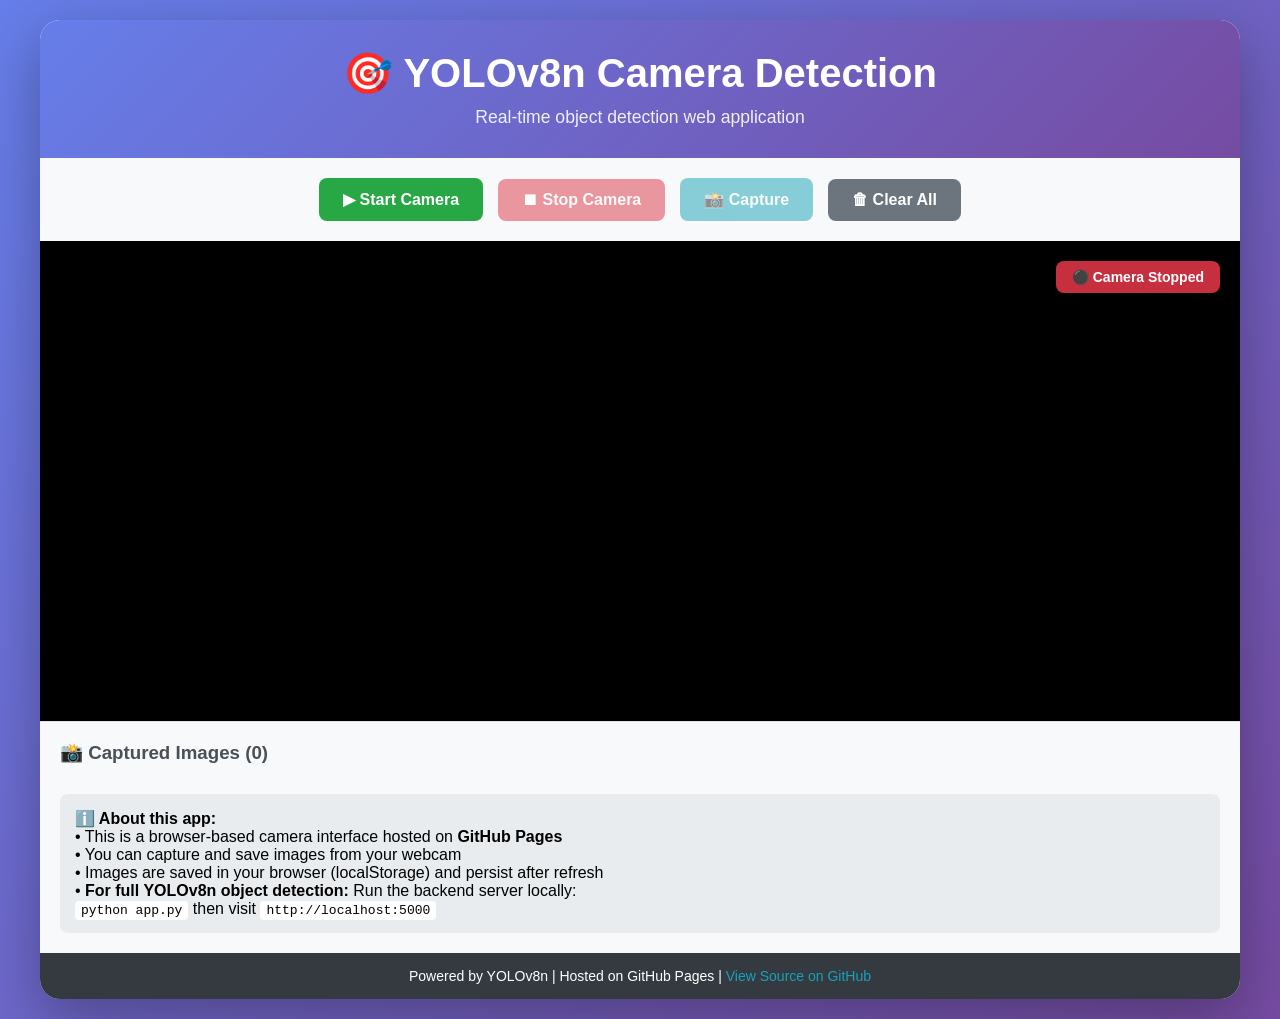
==== index.html @ ef7d5320 "Add index.html for GitHub Pages - Camera detection frontend" ====
<!DOCTYPE html>
<html lang="en">
<head>
    <meta charset="UTF-8">
    <meta name="viewport" content="width=device-width, initial-scale=1.0">
    <title>Camera Detection - YOLOv8n</title>
    <style>
        * {
            margin: 0;
            padding: 0;
            box-sizing: border-box;
        }

        body {
            font-family: 'Segoe UI', Tahoma, Geneva, Verdana, sans-serif;
            background: linear-gradient(135deg, #667eea 0%, #764ba2 100%);
            min-height: 100vh;
            padding: 20px;
        }

        .container {
            max-width: 1200px;
            margin: 0 auto;
            background: white;
            border-radius: 20px;
            box-shadow: 0 20px 60px rgba(0,0,0,0.3);
            overflow: hidden;
        }

        header {
            background: linear-gradient(135deg, #667eea 0%, #764ba2 100%);
            color: white;
            padding: 30px;
            text-align: center;
        }

        header h1 {
            font-size: 2.5em;
            margin-bottom: 10px;
        }

        header p {
            font-size: 1.1em;
            opacity: 0.9;
        }

        .controls {
            padding: 20px;
            background: #f8f9fa;
            display: flex;
            gap: 15px;
            align-items: center;
            flex-wrap: wrap;
            justify-content: center;
        }

        .btn {
            padding: 12px 24px;
            font-size: 16px;
            border: none;
            border-radius: 8px;
            cursor: pointer;
            transition: all 0.3s ease;
            font-weight: bold;
        }

        .btn-start {
            background: #28a745;
            color: white;
        }

        .btn-start:hover:not(:disabled) {
            background: #218838;
            transform: translateY(-2px);
            box-shadow: 0 5px 15px rgba(40,167,69,0.3);
        }

        .btn-stop {
            background: #dc3545;
            color: white;
        }

        .btn-stop:hover:not(:disabled) {
            background: #c82333;
            transform: translateY(-2px);
            box-shadow: 0 5px 15px rgba(220,53,69,0.3);
        }

        .btn-capture {
            background: #17a2b8;
            color: white;
        }

        .btn-capture:hover:not(:disabled) {
            background: #138496;
            transform: translateY(-2px);
        }

        .btn-clear {
            background: #6c757d;
            color: white;
        }

        .btn-clear:hover:not(:disabled) {
            background: #5a6268;
            transform: translateY(-2px);
        }

        .btn:disabled {
            opacity: 0.5;
            cursor: not-allowed;
        }

        .video-container {
            position: relative;
            background: #000;
            min-height: 480px;
            display: flex;
            justify-content: center;
            align-items: center;
            padding: 20px;
        }

        #video {
            width: 100%;
            max-width: 800px;
            border-radius: 10px;
            box-shadow: 0 5px 20px rgba(0,0,0,0.3);
        }

        #canvas {
            display: none;
        }

        .status {
            position: absolute;
            top: 20px;
            right: 20px;
            padding: 8px 16px;
            background: rgba(0,0,0,0.8);
            color: white;
            border-radius: 8px;
            font-size: 14px;
            font-weight: bold;
        }

        .status.active {
            background: rgba(40,167,69,0.9);
        }

        .status.inactive {
            background: rgba(220,53,69,0.9);
        }

        .results-panel {
            padding: 20px;
            background: #f8f9fa;
            border-top: 1px solid #dee2e6;
        }

        .results-panel h3 {
            margin-bottom: 15px;
            color: #495057;
        }

        .captured-images {
            display: flex;
            flex-wrap: wrap;
            gap: 10px;
            margin-top: 10px;
            max-height: 300px;
            overflow-y: auto;
        }

        .captured-image {
            position: relative;
            display: inline-block;
        }

        .captured-image img {
            width: 150px;
            border-radius: 8px;
            cursor: pointer;
            box-shadow: 0 2px 5px rgba(0,0,0,0.2);
            transition: transform 0.2s;
        }

        .captured-image img:hover {
            transform: scale(1.05);
        }

        .delete-btn {
            position: absolute;
            top: -8px;
            right: -8px;
            background: red;
            color: white;
            border: none;
            border-radius: 50%;
            width: 24px;
            height: 24px;
            cursor: pointer;
            font-size: 12px;
            font-weight: bold;
        }

        .info {
            background: #e9ecef;
            padding: 15px;
            border-radius: 8px;
            margin-top: 15px;
        }

        .info code {
            background: #fff;
            padding: 2px 6px;
            border-radius: 4px;
            font-family: monospace;
        }

        footer {
            background: #343a40;
            color: white;
            text-align: center;
            padding: 15px;
            font-size: 14px;
        }

        a {
            color: #17a2b8;
            text-decoration: none;
        }

        a:hover {
            text-decoration: underline;
        }

        @media (max-width: 768px) {
            header h1 {
                font-size: 1.5em;
            }
            
            .btn {
                padding: 8px 16px;
                font-size: 14px;
            }

            .captured-image img {
                width: 100px;
            }
        }
    </style>
</head>
<body>
    <div class="container">
        <header>
            <h1>🎯 YOLOv8n Camera Detection</h1>
            <p>Real-time object detection web application</p>
        </header>

        <div class="controls">
            <button id="startBtn" class="btn btn-start">▶ Start Camera</button>
            <button id="stopBtn" class="btn btn-stop" disabled>⏹ Stop Camera</button>
            <button id="captureBtn" class="btn btn-capture" disabled>📸 Capture</button>
            <button id="clearBtn" class="btn btn-clear">🗑 Clear All</button>
        </div>

        <div class="video-container">
            <video id="video" autoplay playsinline></video>
            <canvas id="canvas"></canvas>
            <div id="status" class="status inactive">⚫ Camera Stopped</div>
        </div>

        <div class="results-panel">
            <h3>📸 Captured Images (<span id="imageCount">0</span>)</h3>
            <div id="capturedImages" class="captured-images"></div>
            
            <div class="info">
                <strong>ℹ️ About this app:</strong><br>
                • This is a browser-based camera interface hosted on <strong>GitHub Pages</strong><br>
                • You can capture and save images from your webcam<br>
                • Images are saved in your browser (localStorage) and persist after refresh<br>
                • <strong>For full YOLOv8n object detection:</strong> Run the backend server locally:<br>
                <code>python app.py</code> then visit <code>http://localhost:5000</code>
            </div>
        </div>

        <footer>
            <p>Powered by YOLOv8n | Hosted on GitHub Pages | <a href="https://github.com/cheat870/camera_setection">View Source on GitHub</a></p>
        </footer>
    </div>

    <script>
        let stream = null;
        let isActive = false;
        let images = [];
        
        const video = document.getElementById('video');
        const canvas = document.getElementById('canvas');
        const startBtn = document.getElementById('startBtn');
        const stopBtn = document.getElementById('stopBtn');
        const captureBtn = document.getElementById('captureBtn');
        const clearBtn = document.getElementById('clearBtn');
        const statusDiv = document.getElementById('status');
        const capturedImagesDiv = document.getElementById('capturedImages');
        const imageCountSpan = document.getElementById('imageCount');

        // Load saved images from localStorage
        function loadImages() {
            const saved = localStorage.getItem('camera_detection_images');
            if (saved) {
                images = JSON.parse(saved);
                displayImages();
            }
        }

        // Save images to localStorage
        function saveImages() {
            localStorage.setItem('camera_detection_images', JSON.stringify(images));
            imageCountSpan.textContent = images.length;
        }

        // Display all captured images
        function displayImages() {
            capturedImagesDiv.innerHTML = '';
            if (images.length === 0) {
                capturedImagesDiv.innerHTML = '<p style="color: #6c757d;">No captured images yet. Click "Capture" to save images.</p>';
                return;
            }
            
            images.forEach((imgData, index) => {
                const div = document.createElement('div');
                div.className = 'captured-image';
                
                const img = document.createElement('img');
                img.src = imgData;
                img.onclick = () => window.open(imgData);
                img.alt = `Captured image ${index + 1}`;
                
                const deleteBtn = document.createElement('button');
                deleteBtn.textContent = '×';
                deleteBtn.className = 'delete-btn';
                deleteBtn.onclick = (e) => {
                    e.stopPropagation();
                    deleteImage(index);
                };
                
                div.appendChild(img);
                div.appendChild(deleteBtn);
                capturedImagesDiv.appendChild(div);
            });
            imageCountSpan.textContent = images.length;
        }

        // Delete an image
        function deleteImage(index) {
            images.splice(index, 1);
            saveImages();
            displayImages();
        }

        async function startCamera() {
            try {
                stream = await navigator.mediaDevices.getUserMedia({ 
                    video: { 
                        width: { ideal: 1280 },
                        height: { ideal: 720 }
                    } 
                });
                video.srcObject = stream;
                isActive = true;
                
                startBtn.disabled = true;
                stopBtn.disabled = false;
                captureBtn.disabled = false;
                statusDiv.className = 'status active';
                statusDiv.textContent = '🟢 Camera Active';
                
                console.log('Camera started successfully');
            } catch(err) {
                console.error('Camera error:', err);
                let errorMsg = 'Cannot access camera. ';
                if (err.name === 'NotAllowedError') {
                    errorMsg += 'Please grant permission to use the camera.';
                } else if (err.name === 'NotFoundError') {
                    errorMsg += 'No camera found on this device.';
                } else {
                    errorMsg += 'Please make sure you have a camera connected.';
                }
                alert(errorMsg);
                statusDiv.textContent = '❌ Camera Error';
            }
        }
        
        function stopCamera() {
            if (stream) {
                stream.getTracks().forEach(track => track.stop());
                video.srcObject = null;
                isActive = false;
                
                startBtn.disabled = false;
                stopBtn.disabled = true;
                captureBtn.disabled = true;
                statusDiv.className = 'status inactive';
                statusDiv.textContent = '⚫ Camera Stopped';
                
                console.log('Camera stopped');
            }
        }
        
        function captureImage() {
            if (!isActive || !video.videoWidth) {
                alert('Please start camera first');
                return;
            }
            
            canvas.width = video.videoWidth;
            canvas.height = video.videoHeight;
            const ctx = canvas.getContext('2d');
            ctx.drawImage(video, 0, 0, canvas.width, canvas.height);
            
            // Convert to image
            const imageData = canvas.toDataURL('image/jpeg', 0.8);
            images.unshift(imageData); // Add to beginning of array
            saveImages();
            displayImages();
            
            // Animation feedback
            captureBtn.style.transform = 'scale(0.95)';
            setTimeout(() => {
                captureBtn.style.transform = 'scale(1)';
            }, 200);
            
            // Show success message
            const originalText = captureBtn.textContent;
            captureBtn.textContent = '✅ Captured!';
            setTimeout(() => {
                captureBtn.textContent = originalText;
            }, 1000);
        }
        
        function clearAllImages() {
            if (images.length > 0 && confirm('Are you sure you want to delete all captured images?')) {
                images = [];
                saveImages();
                displayImages();
            }
        }
        
        // Event listeners
        startBtn.addEventListener('click', startCamera);
        stopBtn.addEventListener('click', stopCamera);
        captureBtn.addEventListener('click', captureImage);
        clearBtn.addEventListener('click', clearAllImages);
        
        // Load saved images on page load
        loadImages();
        
        console.log('GitHub Pages camera app loaded - YOLOv8n Camera Detection');
    </script>
</body>
</html>
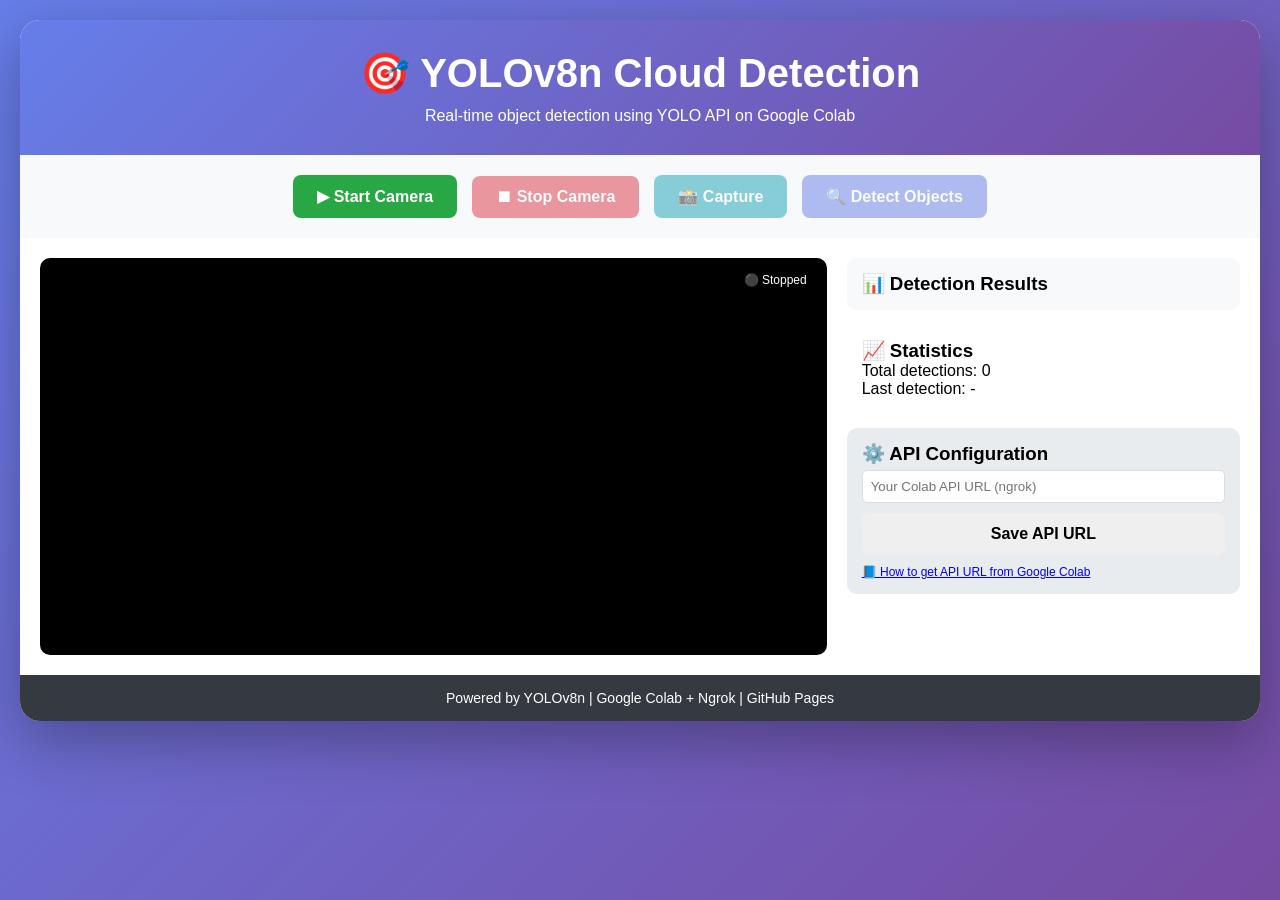
==== commit 5e18e4de: "Add YOLO cloud detection with Colab API support" ====
--- a/index.html
+++ b/index.html
@@ -3,7 +3,7 @@
 <head>
     <meta charset="UTF-8">
     <meta name="viewport" content="width=device-width, initial-scale=1.0">
-    <title>Camera Detection - YOLOv8n</title>
+    <title>YOLOv8n Cloud Detection - Real-time Object Detection</title>
     <style>
         * {
             margin: 0;
@@ -19,7 +19,7 @@
         }
 
         .container {
-            max-width: 1200px;
+            max-width: 1400px;
             margin: 0 auto;
             background: white;
             border-radius: 20px;
@@ -37,11 +37,6 @@
         header h1 {
             font-size: 2.5em;
             margin-bottom: 10px;
-        }
-
-        header p {
-            font-size: 1.1em;
-            opacity: 0.9;
         }
 
         .controls {
@@ -64,68 +59,45 @@
             font-weight: bold;
         }
 
-        .btn-start {
-            background: #28a745;
-            color: white;
-        }
-
-        .btn-start:hover:not(:disabled) {
-            background: #218838;
+        .btn-start { background: #28a745; color: white; }
+        .btn-stop { background: #dc3545; color: white; }
+        .btn-detect { background: #667eea; color: white; }
+        .btn-capture { background: #17a2b8; color: white; }
+        
+        .btn:hover:not(:disabled) {
             transform: translateY(-2px);
-            box-shadow: 0 5px 15px rgba(40,167,69,0.3);
-        }
-
-        .btn-stop {
-            background: #dc3545;
-            color: white;
-        }
-
-        .btn-stop:hover:not(:disabled) {
-            background: #c82333;
-            transform: translateY(-2px);
-            box-shadow: 0 5px 15px rgba(220,53,69,0.3);
-        }
-
-        .btn-capture {
-            background: #17a2b8;
-            color: white;
-        }
-
-        .btn-capture:hover:not(:disabled) {
-            background: #138496;
-            transform: translateY(-2px);
-        }
-
-        .btn-clear {
-            background: #6c757d;
-            color: white;
-        }
-
-        .btn-clear:hover:not(:disabled) {
-            background: #5a6268;
-            transform: translateY(-2px);
-        }
-
+            box-shadow: 0 5px 15px rgba(0,0,0,0.2);
+        }
+        
         .btn:disabled {
             opacity: 0.5;
             cursor: not-allowed;
         }
 
+        .main-content {
+            display: flex;
+            gap: 20px;
+            padding: 20px;
+        }
+
+        .video-section {
+            flex: 2;
+        }
+
+        .results-section {
+            flex: 1;
+        }
+
         .video-container {
             position: relative;
             background: #000;
-            min-height: 480px;
-            display: flex;
-            justify-content: center;
-            align-items: center;
-            padding: 20px;
+            border-radius: 10px;
+            overflow: hidden;
         }
 
         #video {
             width: 100%;
-            max-width: 800px;
-            border-radius: 10px;
-            box-shadow: 0 5px 20px rgba(0,0,0,0.3);
+            height: auto;
         }
 
         #canvas {
@@ -134,88 +106,68 @@
 
         .status {
             position: absolute;
-            top: 20px;
-            right: 20px;
-            padding: 8px 16px;
+            top: 10px;
+            right: 10px;
+            padding: 5px 10px;
             background: rgba(0,0,0,0.8);
             color: white;
+            border-radius: 5px;
+            font-size: 12px;
+        }
+
+        .detection-results {
+            background: #f8f9fa;
+            border-radius: 10px;
+            padding: 15px;
+            max-height: 400px;
+            overflow-y: auto;
+        }
+
+        .detection-item {
+            background: white;
+            padding: 10px;
+            margin-bottom: 10px;
             border-radius: 8px;
-            font-size: 14px;
+            border-left: 4px solid #28a745;
+            box-shadow: 0 1px 3px rgba(0,0,0,0.1);
+        }
+
+        .detection-class {
             font-weight: bold;
-        }
-
-        .status.active {
-            background: rgba(40,167,69,0.9);
-        }
-
-        .status.inactive {
-            background: rgba(220,53,69,0.9);
-        }
-
-        .results-panel {
+            color: #28a745;
+        }
+
+        .detection-confidence {
+            font-size: 12px;
+            color: #856404;
+        }
+
+        .stats {
+            background: white;
+            border-radius: 10px;
+            padding: 15px;
+            margin-top: 15px;
+        }
+
+        .api-config {
+            background: #e9ecef;
+            border-radius: 10px;
+            padding: 15px;
+            margin-top: 15px;
+        }
+
+        .api-config input {
+            width: 100%;
+            padding: 8px;
+            margin: 5px 0;
+            border: 1px solid #ddd;
+            border-radius: 5px;
+        }
+
+        .loading {
+            text-align: center;
             padding: 20px;
-            background: #f8f9fa;
-            border-top: 1px solid #dee2e6;
-        }
-
-        .results-panel h3 {
-            margin-bottom: 15px;
-            color: #495057;
-        }
-
-        .captured-images {
-            display: flex;
-            flex-wrap: wrap;
-            gap: 10px;
-            margin-top: 10px;
-            max-height: 300px;
-            overflow-y: auto;
-        }
-
-        .captured-image {
-            position: relative;
-            display: inline-block;
-        }
-
-        .captured-image img {
-            width: 150px;
-            border-radius: 8px;
-            cursor: pointer;
-            box-shadow: 0 2px 5px rgba(0,0,0,0.2);
-            transition: transform 0.2s;
-        }
-
-        .captured-image img:hover {
-            transform: scale(1.05);
-        }
-
-        .delete-btn {
-            position: absolute;
-            top: -8px;
-            right: -8px;
-            background: red;
-            color: white;
-            border: none;
-            border-radius: 50%;
-            width: 24px;
-            height: 24px;
-            cursor: pointer;
-            font-size: 12px;
-            font-weight: bold;
-        }
-
-        .info {
-            background: #e9ecef;
-            padding: 15px;
-            border-radius: 8px;
-            margin-top: 15px;
-        }
-
-        .info code {
-            background: #fff;
-            padding: 2px 6px;
-            border-radius: 4px;
-            font-family: monospace;
+            color: #667eea;
         }
 
         footer {
@@ -226,27 +178,12 @@
             font-size: 14px;
         }
 
-        a {
-            color: #17a2b8;
-            text-decoration: none;
-        }
-
-        a:hover {
-            text-decoration: underline;
-        }
-
         @media (max-width: 768px) {
+            .main-content {
+                flex-direction: column;
+            }
             header h1 {
                 font-size: 1.5em;
-            }
-            
-            .btn {
-                padding: 8px 16px;
-                font-size: 14px;
-            }
-
-            .captured-image img {
-                width: 100px;
             }
         }
     </style>
@@ -254,141 +191,100 @@
 <body>
     <div class="container">
         <header>
-            <h1>🎯 YOLOv8n Camera Detection</h1>
-            <p>Real-time object detection web application</p>
+            <h1>🎯 YOLOv8n Cloud Detection</h1>
+            <p>Real-time object detection using YOLO API on Google Colab</p>
         </header>
 
         <div class="controls">
             <button id="startBtn" class="btn btn-start">▶ Start Camera</button>
             <button id="stopBtn" class="btn btn-stop" disabled>⏹ Stop Camera</button>
             <button id="captureBtn" class="btn btn-capture" disabled>📸 Capture</button>
-            <button id="clearBtn" class="btn btn-clear">🗑 Clear All</button>
+            <button id="detectBtn" class="btn btn-detect" disabled>🔍 Detect Objects</button>
         </div>
 
-        <div class="video-container">
-            <video id="video" autoplay playsinline></video>
-            <canvas id="canvas"></canvas>
-            <div id="status" class="status inactive">⚫ Camera Stopped</div>
-        </div>
-
-        <div class="results-panel">
-            <h3>📸 Captured Images (<span id="imageCount">0</span>)</h3>
-            <div id="capturedImages" class="captured-images"></div>
-            
-            <div class="info">
-                <strong>ℹ️ About this app:</strong><br>
-                • This is a browser-based camera interface hosted on <strong>GitHub Pages</strong><br>
-                • You can capture and save images from your webcam<br>
-                • Images are saved in your browser (localStorage) and persist after refresh<br>
-                • <strong>For full YOLOv8n object detection:</strong> Run the backend server locally:<br>
-                <code>python app.py</code> then visit <code>http://localhost:5000</code>
+        <div class="main-content">
+            <div class="video-section">
+                <div class="video-container">
+                    <video id="video" autoplay playsinline></video>
+                    <canvas id="canvas"></canvas>
+                    <div id="status" class="status">⚫ Stopped</div>
+                </div>
+            </div>
+
+            <div class="results-section">
+                <div class="detection-results">
+                    <h3>📊 Detection Results</h3>
+                    <div id="results"></div>
+                </div>
+
+                <div class="stats">
+                    <h3>📈 Statistics</h3>
+                    <div id="stats">
+                        <p>Total detections: <span id="totalCount">0</span></p>
+                        <p>Last detection: <span id="lastTime">-</span></p>
+                    </div>
+                </div>
+
+                <div class="api-config">
+                    <h3>⚙️ API Configuration</h3>
+                    <input type="text" id="apiUrl" placeholder="Your Colab API URL (ngrok)">
+                    <button id="saveApiBtn" class="btn" style="width:100%; margin-top:5px;">Save API URL</button>
+                    <p style="font-size:12px; margin-top:10px;">
+                        <a href="#" id="colabLink">📘 How to get API URL from Google Colab</a>
+                    </p>
+                </div>
             </div>
         </div>
 
         <footer>
-            <p>Powered by YOLOv8n | Hosted on GitHub Pages | <a href="https://github.com/cheat870/camera_setection">View Source on GitHub</a></p>
+            <p>Powered by YOLOv8n | Google Colab + Ngrok | GitHub Pages</p>
         </footer>
     </div>
 
     <script>
         let stream = null;
         let isActive = false;
-        let images = [];
+        let currentImage = null;
+        let apiUrl = localStorage.getItem('yolo_api_url') || '';
         
         const video = document.getElementById('video');
         const canvas = document.getElementById('canvas');
         const startBtn = document.getElementById('startBtn');
         const stopBtn = document.getElementById('stopBtn');
         const captureBtn = document.getElementById('captureBtn');
-        const clearBtn = document.getElementById('clearBtn');
-        const statusDiv = document.getElementById('status');
-        const capturedImagesDiv = document.getElementById('capturedImages');
-        const imageCountSpan = document.getElementById('imageCount');
-
-        // Load saved images from localStorage
-        function loadImages() {
-            const saved = localStorage.getItem('camera_detection_images');
-            if (saved) {
-                images = JSON.parse(saved);
-                displayImages();
-            }
-        }
-
-        // Save images to localStorage
-        function saveImages() {
-            localStorage.setItem('camera_detection_images', JSON.stringify(images));
-            imageCountSpan.textContent = images.length;
-        }
-
-        // Display all captured images
-        function displayImages() {
-            capturedImagesDiv.innerHTML = '';
-            if (images.length === 0) {
-                capturedImagesDiv.innerHTML = '<p style="color: #6c757d;">No captured images yet. Click "Capture" to save images.</p>';
-                return;
-            }
-            
-            images.forEach((imgData, index) => {
-                const div = document.createElement('div');
-                div.className = 'captured-image';
-                
-                const img = document.createElement('img');
-                img.src = imgData;
-                img.onclick = () => window.open(imgData);
-                img.alt = `Captured image ${index + 1}`;
-                
-                const deleteBtn = document.createElement('button');
-                deleteBtn.textContent = '×';
-                deleteBtn.className = 'delete-btn';
-                deleteBtn.onclick = (e) => {
-                    e.stopPropagation();
-                    deleteImage(index);
-                };
-                
-                div.appendChild(img);
-                div.appendChild(deleteBtn);
-                capturedImagesDiv.appendChild(div);
-            });
-            imageCountSpan.textContent = images.length;
-        }
-
-        // Delete an image
-        function deleteImage(index) {
-            images.splice(index, 1);
-            saveImages();
-            displayImages();
-        }
-
+        const detectBtn = document.getElementById('detectBtn');
+        const resultsDiv = document.getElementById('results');
+        const totalCountSpan = document.getElementById('totalCount');
+        const lastTimeSpan = document.getElementById('lastTime');
+        const apiUrlInput = document.getElementById('apiUrl');
+        
+        let totalDetections = 0;
+        
+        // Load saved API URL
+        if (apiUrl) {
+            apiUrlInput.value = apiUrl;
+        }
+        
+        // Save API URL
+        document.getElementById('saveApiBtn').onclick = () => {
+            apiUrl = apiUrlInput.value;
+            localStorage.setItem('yolo_api_url', apiUrl);
+            alert('API URL saved!');
+        };
+        
         async function startCamera() {
             try {
-                stream = await navigator.mediaDevices.getUserMedia({ 
-                    video: { 
-                        width: { ideal: 1280 },
-                        height: { ideal: 720 }
-                    } 
-                });
+                stream = await navigator.mediaDevices.getUserMedia({ video: true });
                 video.srcObject = stream;
                 isActive = true;
                 
                 startBtn.disabled = true;
                 stopBtn.disabled = false;
                 captureBtn.disabled = false;
-                statusDiv.className = 'status active';
-                statusDiv.textContent = '🟢 Camera Active';
-                
-                console.log('Camera started successfully');
+                document.getElementById('status').textContent = '🟢 Active';
+                
             } catch(err) {
-                console.error('Camera error:', err);
-                let errorMsg = 'Cannot access camera. ';
-                if (err.name === 'NotAllowedError') {
-                    errorMsg += 'Please grant permission to use the camera.';
-                } else if (err.name === 'NotFoundError') {
-                    errorMsg += 'No camera found on this device.';
-                } else {
-                    errorMsg += 'Please make sure you have a camera connected.';
-                }
-                alert(errorMsg);
-                statusDiv.textContent = '❌ Camera Error';
+                alert('Cannot access camera: ' + err.message);
             }
         }
         
@@ -401,10 +297,8 @@
                 startBtn.disabled = false;
                 stopBtn.disabled = true;
                 captureBtn.disabled = true;
-                statusDiv.className = 'status inactive';
-                statusDiv.textContent = '⚫ Camera Stopped';
-                
-                console.log('Camera stopped');
+                detectBtn.disabled = true;
+                document.getElementById('status').textContent = '⚫ Stopped';
             }
         }
         
@@ -419,44 +313,83 @@
             const ctx = canvas.getContext('2d');
             ctx.drawImage(video, 0, 0, canvas.width, canvas.height);
             
-            // Convert to image
-            const imageData = canvas.toDataURL('image/jpeg', 0.8);
-            images.unshift(imageData); // Add to beginning of array
-            saveImages();
-            displayImages();
-            
-            // Animation feedback
-            captureBtn.style.transform = 'scale(0.95)';
-            setTimeout(() => {
-                captureBtn.style.transform = 'scale(1)';
-            }, 200);
-            
-            // Show success message
-            const originalText = captureBtn.textContent;
-            captureBtn.textContent = '✅ Captured!';
-            setTimeout(() => {
-                captureBtn.textContent = originalText;
-            }, 1000);
-        }
-        
-        function clearAllImages() {
-            if (images.length > 0 && confirm('Are you sure you want to delete all captured images?')) {
-                images = [];
-                saveImages();
-                displayImages();
-            }
-        }
-        
-        // Event listeners
-        startBtn.addEventListener('click', startCamera);
-        stopBtn.addEventListener('click', stopCamera);
-        captureBtn.addEventListener('click', captureImage);
-        clearBtn.addEventListener('click', clearAllImages);
-        
-        // Load saved images on page load
-        loadImages();
-        
-        console.log('GitHub Pages camera app loaded - YOLOv8n Camera Detection');
+            currentImage = canvas.toDataURL('image/jpeg', 0.8);
+            detectBtn.disabled = false;
+            
+            // Show preview
+            resultsDiv.innerHTML = '<div class="loading">✅ Image captured! Click "Detect Objects" to analyze.</div>';
+        }
+        
+        async function detectObjects() {
+            if (!currentImage) {
+                alert('Please capture an image first');
+                return;
+            }
+            
+            if (!apiUrl) {
+                alert('Please configure API URL first!\n\nGet URL from Google Colab (run the notebook)');
+                return;
+            }
+            
+            detectBtn.disabled = true;
+            resultsDiv.innerHTML = '<div class="loading">🔍 Detecting objects with YOLOv8n...</div>';
+            
+            try {
+                const response = await fetch(`${apiUrl}/detect`, {
+                    method: 'POST',
+                    headers: { 'Content-Type': 'application/json' },
+                    body: JSON.stringify({ image: currentImage })
+                });
+                
+                const data = await response.json();
+                
+                if (data.success) {
+                    displayResults(data);
+                    totalDetections += data.count;
+                    totalCountSpan.textContent = totalDetections;
+                    lastTimeSpan.textContent = new Date().toLocaleTimeString();
+                } else {
+                    resultsDiv.innerHTML = `<div class="loading" style="color:red;">❌ Error: ${data.error}</div>`;
+                }
+            } catch(err) {
+                resultsDiv.innerHTML = `<div class="loading" style="color:red;">❌ API Error: ${err.message}<br>Make sure your Colab notebook is running!</div>`;
+            } finally {
+                detectBtn.disabled = false;
+            }
+        }
+        
+        function displayResults(data) {
+            if (data.count === 0) {
+                resultsDiv.innerHTML = '<div class="loading">No objects detected</div>';
+                return;
+            }
+            
+            let html = '';
+            data.detections.forEach(det => {
+                html += `
+                    <div class="detection-item">
+                        <div class="detection-class">${det.class}</div>
+                        <div class="detection-confidence">Confidence: ${(det.confidence * 100).toFixed(1)}%</div>
+                        <div style="font-size:11px; color:#666;">Position: [${det.bbox[0]}, ${det.bbox[1]}]</div>
+                    </div>
+                `;
+            });
+            
+            resultsDiv.innerHTML = `
+                <div style="margin-bottom:10px; font-weight:bold;">✅ Found ${data.count} object(s):</div>
+                ${html}
+            `;
+        }
+        
+        startBtn.onclick = startCamera;
+        stopBtn.onclick = stopCamera;
+        captureBtn.onclick = captureImage;
+        detectBtn.onclick = detectObjects;
+        
+        // Colab guide link
+        document.getElementById('colabLink').onclick = () => {
+            alert(`Steps to get API URL:\n1. Run the Google Colab notebook\n2. Copy the public URL (e.g., https://xxxx.ngrok.io)\n3. Paste it in the API URL field\n\nNote: The URL changes every time you restart Colab!`);
+        };
     </script>
 </body>
 </html>
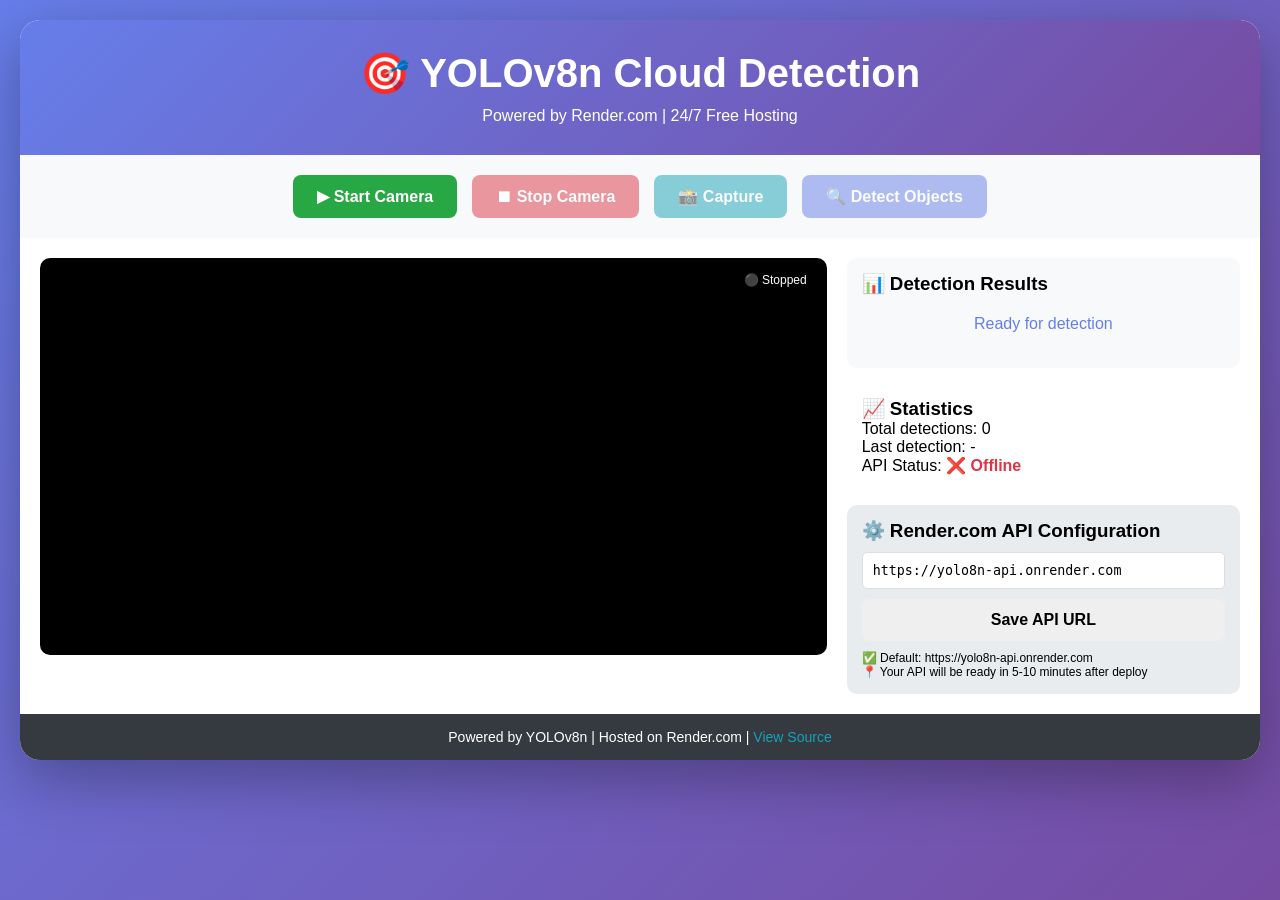
==== commit 880464a3: "Add frontend for Render.com YOLO API" ====
--- a/index.html
+++ b/index.html
@@ -3,7 +3,7 @@
 <head>
     <meta charset="UTF-8">
     <meta name="viewport" content="width=device-width, initial-scale=1.0">
-    <title>YOLOv8n Cloud Detection - Real-time Object Detection</title>
+    <title>YOLOv8n Cloud Detection - Render.com</title>
     <style>
         * {
             margin: 0;
@@ -44,7 +44,6 @@
             background: #f8f9fa;
             display: flex;
             gap: 15px;
-            align-items: center;
             flex-wrap: wrap;
             justify-content: center;
         }
@@ -135,11 +134,13 @@
         .detection-class {
             font-weight: bold;
             color: #28a745;
+            font-size: 16px;
         }
 
         .detection-confidence {
             font-size: 12px;
             color: #856404;
+            margin-top: 5px;
         }
 
         .stats {
@@ -158,16 +159,27 @@
 
         .api-config input {
             width: 100%;
-            padding: 8px;
-            margin: 5px 0;
+            padding: 10px;
+            margin: 10px 0;
             border: 1px solid #ddd;
             border-radius: 5px;
+            font-family: monospace;
         }
 
         .loading {
             text-align: center;
             padding: 20px;
             color: #667eea;
+        }
+
+        .success {
+            color: #28a745;
+            font-weight: bold;
+        }
+
+        .error {
+            color: #dc3545;
+            font-weight: bold;
         }
 
         footer {
@@ -178,6 +190,11 @@
             font-size: 14px;
         }
 
+        a {
+            color: #17a2b8;
+            text-decoration: none;
+        }
+
         @media (max-width: 768px) {
             .main-content {
                 flex-direction: column;
@@ -192,7 +209,7 @@
     <div class="container">
         <header>
             <h1>🎯 YOLOv8n Cloud Detection</h1>
-            <p>Real-time object detection using YOLO API on Google Colab</p>
+            <p>Powered by Render.com | 24/7 Free Hosting</p>
         </header>
 
         <div class="controls">
@@ -214,7 +231,9 @@
             <div class="results-section">
                 <div class="detection-results">
                     <h3>📊 Detection Results</h3>
-                    <div id="results"></div>
+                    <div id="results">
+                        <div class="loading">Ready for detection</div>
+                    </div>
                 </div>
 
                 <div class="stats">
@@ -222,22 +241,24 @@
                     <div id="stats">
                         <p>Total detections: <span id="totalCount">0</span></p>
                         <p>Last detection: <span id="lastTime">-</span></p>
+                        <p>API Status: <span id="apiStatus">Checking...</span></p>
                     </div>
                 </div>
 
                 <div class="api-config">
-                    <h3>⚙️ API Configuration</h3>
-                    <input type="text" id="apiUrl" placeholder="Your Colab API URL (ngrok)">
-                    <button id="saveApiBtn" class="btn" style="width:100%; margin-top:5px;">Save API URL</button>
+                    <h3>⚙️ Render.com API Configuration</h3>
+                    <input type="text" id="apiUrl" placeholder="https://yolo8n-api.onrender.com">
+                    <button id="saveApiBtn" class="btn" style="width:100%;">Save API URL</button>
                     <p style="font-size:12px; margin-top:10px;">
-                        <a href="#" id="colabLink">📘 How to get API URL from Google Colab</a>
+                        ✅ Default: https://yolo8n-api.onrender.com<br>
+                        📍 Your API will be ready in 5-10 minutes after deploy
                     </p>
                 </div>
             </div>
         </div>
 
         <footer>
-            <p>Powered by YOLOv8n | Google Colab + Ngrok | GitHub Pages</p>
+            <p>Powered by YOLOv8n | Hosted on Render.com | <a href="https://github.com/cheat870/camera_setection">View Source</a></p>
         </footer>
     </div>
 
@@ -245,7 +266,7 @@
         let stream = null;
         let isActive = false;
         let currentImage = null;
-        let apiUrl = localStorage.getItem('yolo_api_url') || '';
+        let totalDetections = 0;
         
         const video = document.getElementById('video');
         const canvas = document.getElementById('canvas');
@@ -256,20 +277,35 @@
         const resultsDiv = document.getElementById('results');
         const totalCountSpan = document.getElementById('totalCount');
         const lastTimeSpan = document.getElementById('lastTime');
+        const apiStatusSpan = document.getElementById('apiStatus');
         const apiUrlInput = document.getElementById('apiUrl');
         
-        let totalDetections = 0;
-        
-        // Load saved API URL
-        if (apiUrl) {
-            apiUrlInput.value = apiUrl;
+        let apiUrl = localStorage.getItem('render_api_url') || 'https://yolo8n-api.onrender.com';
+        apiUrlInput.value = apiUrl;
+        
+        // Check API health
+        async function checkAPI() {
+            try {
+                const response = await fetch(`${apiUrl}/health`);
+                const data = await response.json();
+                if (data.status === 'healthy') {
+                    apiStatusSpan.innerHTML = '<span class="success">✅ Online</span>';
+                    apiStatusSpan.style.color = '#28a745';
+                } else {
+                    apiStatusSpan.innerHTML = '<span class="error">⚠️ Error</span>';
+                }
+            } catch(err) {
+                apiStatusSpan.innerHTML = '<span class="error">❌ Offline</span>';
+                console.log('API not available:', err);
+            }
         }
         
         // Save API URL
         document.getElementById('saveApiBtn').onclick = () => {
             apiUrl = apiUrlInput.value;
-            localStorage.setItem('yolo_api_url', apiUrl);
+            localStorage.setItem('render_api_url', apiUrl);
             alert('API URL saved!');
+            checkAPI();
         };
         
         async function startCamera() {
@@ -282,6 +318,7 @@
                 stopBtn.disabled = false;
                 captureBtn.disabled = false;
                 document.getElementById('status').textContent = '🟢 Active';
+                document.getElementById('status').style.background = 'rgba(40,167,69,0.9)';
                 
             } catch(err) {
                 alert('Cannot access camera: ' + err.message);
@@ -299,6 +336,7 @@
                 captureBtn.disabled = true;
                 detectBtn.disabled = true;
                 document.getElementById('status').textContent = '⚫ Stopped';
+                document.getElementById('status').style.background = 'rgba(0,0,0,0.8)';
             }
         }
         
@@ -316,7 +354,6 @@
             currentImage = canvas.toDataURL('image/jpeg', 0.8);
             detectBtn.disabled = false;
             
-            // Show preview
             resultsDiv.innerHTML = '<div class="loading">✅ Image captured! Click "Detect Objects" to analyze.</div>';
         }
         
@@ -326,13 +363,8 @@
                 return;
             }
             
-            if (!apiUrl) {
-                alert('Please configure API URL first!\n\nGet URL from Google Colab (run the notebook)');
-                return;
-            }
-            
             detectBtn.disabled = true;
-            resultsDiv.innerHTML = '<div class="loading">🔍 Detecting objects with YOLOv8n...</div>';
+            resultsDiv.innerHTML = '<div class="loading">🔍 Detecting objects with YOLOv8n on Render.com...</div>';
             
             try {
                 const response = await fetch(`${apiUrl}/detect`, {
@@ -349,10 +381,10 @@
                     totalCountSpan.textContent = totalDetections;
                     lastTimeSpan.textContent = new Date().toLocaleTimeString();
                 } else {
-                    resultsDiv.innerHTML = `<div class="loading" style="color:red;">❌ Error: ${data.error}</div>`;
+                    resultsDiv.innerHTML = `<div class="loading error">❌ Error: ${data.error}</div>`;
                 }
             } catch(err) {
-                resultsDiv.innerHTML = `<div class="loading" style="color:red;">❌ API Error: ${err.message}<br>Make sure your Colab notebook is running!</div>`;
+                resultsDiv.innerHTML = `<div class="loading error">❌ API Error: ${err.message}<br>Make sure your Render.com app is deployed!</div>`;
             } finally {
                 detectBtn.disabled = false;
             }
@@ -364,7 +396,7 @@
                 return;
             }
             
-            let html = '';
+            let html = `<div class="success">✅ Found ${data.count} object(s) on ${data.device.toUpperCase()}:</div><br>`;
             data.detections.forEach(det => {
                 html += `
                     <div class="detection-item">
@@ -375,10 +407,7 @@
                 `;
             });
             
-            resultsDiv.innerHTML = `
-                <div style="margin-bottom:10px; font-weight:bold;">✅ Found ${data.count} object(s):</div>
-                ${html}
-            `;
+            resultsDiv.innerHTML = html;
         }
         
         startBtn.onclick = startCamera;
@@ -386,10 +415,9 @@
         captureBtn.onclick = captureImage;
         detectBtn.onclick = detectObjects;
         
-        // Colab guide link
-        document.getElementById('colabLink').onclick = () => {
-            alert(`Steps to get API URL:\n1. Run the Google Colab notebook\n2. Copy the public URL (e.g., https://xxxx.ngrok.io)\n3. Paste it in the API URL field\n\nNote: The URL changes every time you restart Colab!`);
-        };
+        // Check API status every 30 seconds
+        checkAPI();
+        setInterval(checkAPI, 30000);
     </script>
 </body>
 </html>
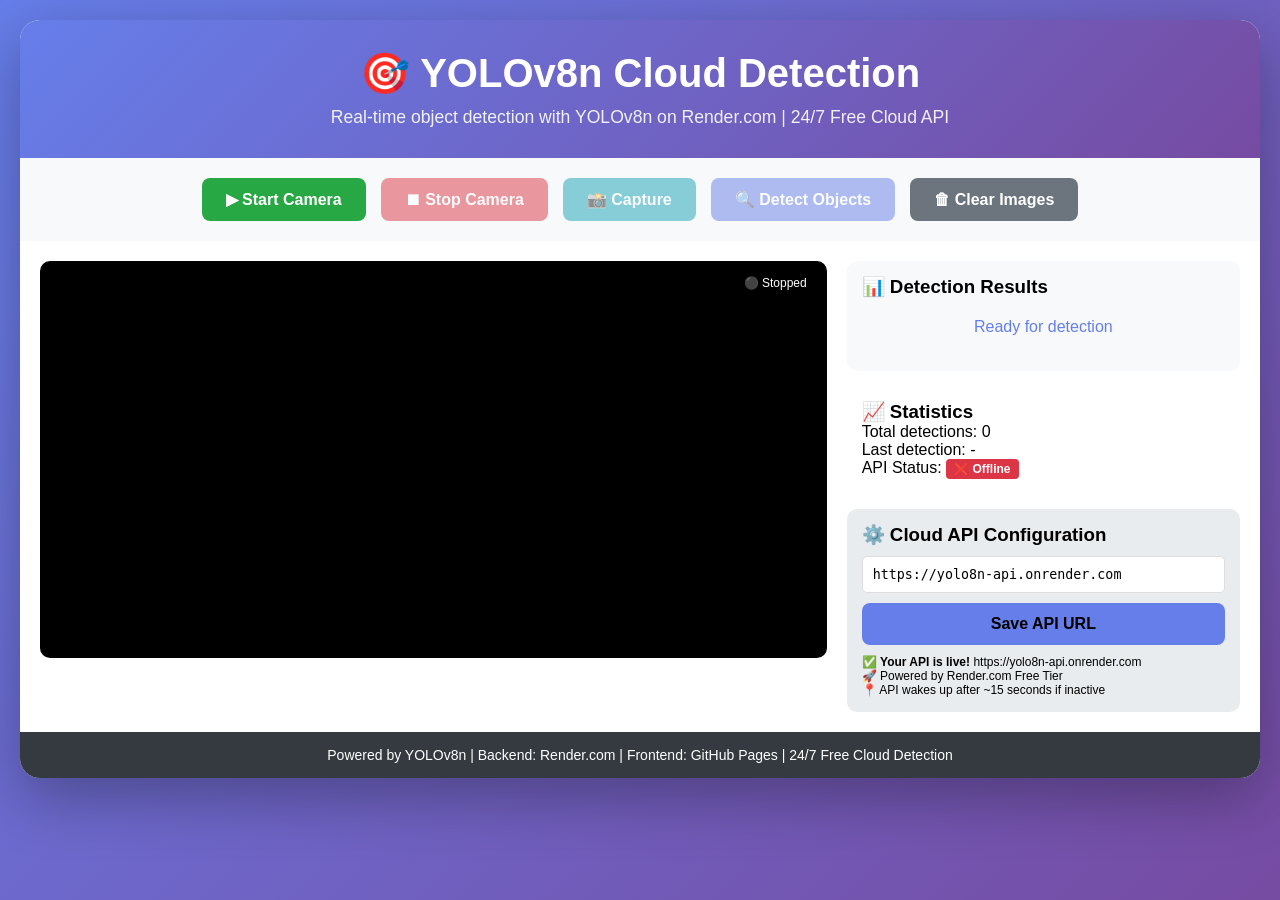
==== commit 449f9e7e: "Update frontend to use Render.com YOLO API" ====
--- a/index.html
+++ b/index.html
@@ -3,7 +3,7 @@
 <head>
     <meta charset="UTF-8">
     <meta name="viewport" content="width=device-width, initial-scale=1.0">
-    <title>YOLOv8n Cloud Detection - Render.com</title>
+    <title>YOLOv8n Cloud Detection - Live Demo</title>
     <style>
         * {
             margin: 0;
@@ -37,6 +37,11 @@
         header h1 {
             font-size: 2.5em;
             margin-bottom: 10px;
+        }
+
+        header p {
+            font-size: 1.1em;
+            opacity: 0.9;
         }
 
         .controls {
@@ -62,6 +67,7 @@
         .btn-stop { background: #dc3545; color: white; }
         .btn-detect { background: #667eea; color: white; }
         .btn-capture { background: #17a2b8; color: white; }
+        .btn-clear { background: #6c757d; color: white; }
         
         .btn:hover:not(:disabled) {
             transform: translateY(-2px);
@@ -166,6 +172,29 @@
             font-family: monospace;
         }
 
+        .api-status {
+            display: inline-block;
+            padding: 3px 8px;
+            border-radius: 4px;
+            font-size: 12px;
+            font-weight: bold;
+        }
+
+        .status-online {
+            background: #28a745;
+            color: white;
+        }
+
+        .status-offline {
+            background: #dc3545;
+            color: white;
+        }
+
+        .status-checking {
+            background: #ffc107;
+            color: #333;
+        }
+
         .loading {
             text-align: center;
             padding: 20px;
@@ -180,6 +209,41 @@
         .error {
             color: #dc3545;
             font-weight: bold;
+        }
+
+        .captured-images {
+            display: flex;
+            flex-wrap: wrap;
+            gap: 10px;
+            margin-top: 10px;
+            max-height: 200px;
+            overflow-y: auto;
+        }
+
+        .captured-image {
+            position: relative;
+            display: inline-block;
+        }
+
+        .captured-image img {
+            width: 100px;
+            border-radius: 8px;
+            cursor: pointer;
+            box-shadow: 0 2px 5px rgba(0,0,0,0.2);
+        }
+
+        .delete-btn {
+            position: absolute;
+            top: -8px;
+            right: -8px;
+            background: red;
+            color: white;
+            border: none;
+            border-radius: 50%;
+            width: 20px;
+            height: 20px;
+            cursor: pointer;
+            font-size: 12px;
         }
 
         footer {
@@ -202,6 +266,10 @@
             header h1 {
                 font-size: 1.5em;
             }
+            .btn {
+                padding: 8px 16px;
+                font-size: 14px;
+            }
         }
     </style>
 </head>
@@ -209,7 +277,7 @@
     <div class="container">
         <header>
             <h1>🎯 YOLOv8n Cloud Detection</h1>
-            <p>Powered by Render.com | 24/7 Free Hosting</p>
+            <p>Real-time object detection with YOLOv8n on Render.com | 24/7 Free Cloud API</p>
         </header>
 
         <div class="controls">
@@ -217,6 +285,7 @@
             <button id="stopBtn" class="btn btn-stop" disabled>⏹ Stop Camera</button>
             <button id="captureBtn" class="btn btn-capture" disabled>📸 Capture</button>
             <button id="detectBtn" class="btn btn-detect" disabled>🔍 Detect Objects</button>
+            <button id="clearBtn" class="btn btn-clear">🗑 Clear Images</button>
         </div>
 
         <div class="main-content">
@@ -241,24 +310,25 @@
                     <div id="stats">
                         <p>Total detections: <span id="totalCount">0</span></p>
                         <p>Last detection: <span id="lastTime">-</span></p>
-                        <p>API Status: <span id="apiStatus">Checking...</span></p>
+                        <p>API Status: <span id="apiStatus" class="api-status status-checking">Checking...</span></p>
                     </div>
                 </div>
 
                 <div class="api-config">
-                    <h3>⚙️ Render.com API Configuration</h3>
+                    <h3>⚙️ Cloud API Configuration</h3>
                     <input type="text" id="apiUrl" placeholder="https://yolo8n-api.onrender.com">
-                    <button id="saveApiBtn" class="btn" style="width:100%;">Save API URL</button>
+                    <button id="saveApiBtn" class="btn" style="width:100%; background:#667eea;">Save API URL</button>
                     <p style="font-size:12px; margin-top:10px;">
-                        ✅ Default: https://yolo8n-api.onrender.com<br>
-                        📍 Your API will be ready in 5-10 minutes after deploy
+                        ✅ <strong>Your API is live!</strong> https://yolo8n-api.onrender.com<br>
+                        🚀 Powered by Render.com Free Tier<br>
+                        📍 API wakes up after ~15 seconds if inactive
                     </p>
                 </div>
             </div>
         </div>
 
         <footer>
-            <p>Powered by YOLOv8n | Hosted on Render.com | <a href="https://github.com/cheat870/camera_setection">View Source</a></p>
+            <p>Powered by YOLOv8n | Backend: Render.com | Frontend: GitHub Pages | 24/7 Free Cloud Detection</p>
         </footer>
     </div>
 
@@ -266,6 +336,7 @@
         let stream = null;
         let isActive = false;
         let currentImage = null;
+        let images = [];
         let totalDetections = 0;
         
         const video = document.getElementById('video');
@@ -274,11 +345,13 @@
         const stopBtn = document.getElementById('stopBtn');
         const captureBtn = document.getElementById('captureBtn');
         const detectBtn = document.getElementById('detectBtn');
+        const clearBtn = document.getElementById('clearBtn');
         const resultsDiv = document.getElementById('results');
         const totalCountSpan = document.getElementById('totalCount');
         const lastTimeSpan = document.getElementById('lastTime');
         const apiStatusSpan = document.getElementById('apiStatus');
         const apiUrlInput = document.getElementById('apiUrl');
+        const capturedImagesDiv = document.getElementById('capturedImages');
         
         let apiUrl = localStorage.getItem('render_api_url') || 'https://yolo8n-api.onrender.com';
         apiUrlInput.value = apiUrl;
@@ -286,16 +359,22 @@
         // Check API health
         async function checkAPI() {
             try {
+                apiStatusSpan.textContent = 'Checking...';
+                apiStatusSpan.className = 'api-status status-checking';
+                
                 const response = await fetch(`${apiUrl}/health`);
                 const data = await response.json();
+                
                 if (data.status === 'healthy') {
-                    apiStatusSpan.innerHTML = '<span class="success">✅ Online</span>';
-                    apiStatusSpan.style.color = '#28a745';
+                    apiStatusSpan.textContent = '✅ Online';
+                    apiStatusSpan.className = 'api-status status-online';
                 } else {
-                    apiStatusSpan.innerHTML = '<span class="error">⚠️ Error</span>';
+                    apiStatusSpan.textContent = '⚠️ Error';
+                    apiStatusSpan.className = 'api-status status-offline';
                 }
             } catch(err) {
-                apiStatusSpan.innerHTML = '<span class="error">❌ Offline</span>';
+                apiStatusSpan.textContent = '❌ Offline';
+                apiStatusSpan.className = 'api-status status-offline';
                 console.log('API not available:', err);
             }
         }
@@ -304,7 +383,7 @@
         document.getElementById('saveApiBtn').onclick = () => {
             apiUrl = apiUrlInput.value;
             localStorage.setItem('render_api_url', apiUrl);
-            alert('API URL saved!');
+            alert('✅ API URL saved!\n\nMake sure your Render.com service is running.');
             checkAPI();
         };
         
@@ -317,11 +396,12 @@
                 startBtn.disabled = true;
                 stopBtn.disabled = false;
                 captureBtn.disabled = false;
-                document.getElementById('status').textContent = '🟢 Active';
+                document.getElementById('status').textContent = '🟢 Camera Active';
                 document.getElementById('status').style.background = 'rgba(40,167,69,0.9)';
                 
+                console.log('Camera started');
             } catch(err) {
-                alert('Cannot access camera: ' + err.message);
+                alert('❌ Cannot access camera: ' + err.message);
             }
         }
         
@@ -335,7 +415,7 @@
                 stopBtn.disabled = true;
                 captureBtn.disabled = true;
                 detectBtn.disabled = true;
-                document.getElementById('status').textContent = '⚫ Stopped';
+                document.getElementById('status').textContent = '⚫ Camera Stopped';
                 document.getElementById('status').style.background = 'rgba(0,0,0,0.8)';
             }
         }
@@ -355,6 +435,12 @@
             detectBtn.disabled = false;
             
             resultsDiv.innerHTML = '<div class="loading">✅ Image captured! Click "Detect Objects" to analyze.</div>';
+            
+            // Animation feedback
+            captureBtn.style.transform = 'scale(0.95)';
+            setTimeout(() => {
+                captureBtn.style.transform = 'scale(1)';
+            }, 200);
         }
         
         async function detectObjects() {
@@ -364,9 +450,10 @@
             }
             
             detectBtn.disabled = true;
-            resultsDiv.innerHTML = '<div class="loading">🔍 Detecting objects with YOLOv8n on Render.com...</div>';
+            resultsDiv.innerHTML = '<div class="loading">🔍 Sending to YOLOv8n on Render.com...</div>';
             
             try {
+                const startTime = Date.now();
                 const response = await fetch(`${apiUrl}/detect`, {
                     method: 'POST',
                     headers: { 'Content-Type': 'application/json' },
@@ -374,9 +461,10 @@
                 });
                 
                 const data = await response.json();
+                const duration = ((Date.now() - startTime) / 1000).toFixed(1);
                 
                 if (data.success) {
-                    displayResults(data);
+                    displayResults(data, duration);
                     totalDetections += data.count;
                     totalCountSpan.textContent = totalDetections;
                     lastTimeSpan.textContent = new Date().toLocaleTimeString();
@@ -384,23 +472,24 @@
                     resultsDiv.innerHTML = `<div class="loading error">❌ Error: ${data.error}</div>`;
                 }
             } catch(err) {
-                resultsDiv.innerHTML = `<div class="loading error">❌ API Error: ${err.message}<br>Make sure your Render.com app is deployed!</div>`;
+                resultsDiv.innerHTML = `<div class="loading error">❌ API Error: ${err.message}<br><br>💡 Make sure your Render.com app is deployed and running:<br>${apiUrl}</div>`;
             } finally {
                 detectBtn.disabled = false;
             }
         }
         
-        function displayResults(data) {
+        function displayResults(data, duration) {
             if (data.count === 0) {
-                resultsDiv.innerHTML = '<div class="loading">No objects detected</div>';
+                resultsDiv.innerHTML = '<div class="loading">No objects detected in this image</div>';
                 return;
             }
             
-            let html = `<div class="success">✅ Found ${data.count} object(s) on ${data.device.toUpperCase()}:</div><br>`;
-            data.detections.forEach(det => {
+            let html = `<div class="success">✅ Found ${data.count} object(s) on ${data.device.toUpperCase()} (${duration}s):</div><br>`;
+            
+            data.detections.forEach((det, idx) => {
                 html += `
                     <div class="detection-item">
-                        <div class="detection-class">${det.class}</div>
+                        <div class="detection-class">${idx + 1}. ${det.class}</div>
                         <div class="detection-confidence">Confidence: ${(det.confidence * 100).toFixed(1)}%</div>
                         <div style="font-size:11px; color:#666;">Position: [${det.bbox[0]}, ${det.bbox[1]}]</div>
                     </div>
@@ -410,14 +499,28 @@
             resultsDiv.innerHTML = html;
         }
         
+        function clearAllImages() {
+            if (images.length > 0 && confirm('Clear all captured images?')) {
+                images = [];
+                displayImages();
+                currentImage = null;
+                detectBtn.disabled = true;
+                resultsDiv.innerHTML = '<div class="loading">Ready for detection</div>';
+            }
+        }
+        
         startBtn.onclick = startCamera;
         stopBtn.onclick = stopCamera;
         captureBtn.onclick = captureImage;
         detectBtn.onclick = detectObjects;
-        
-        // Check API status every 30 seconds
+        clearBtn.onclick = clearAllImages;
+        
+        // Check API status on load and every 30 seconds
         checkAPI();
         setInterval(checkAPI, 30000);
+        
+        console.log('YOLOv8n Cloud Detection App Ready!');
+        console.log(`API URL: ${apiUrl}`);
     </script>
 </body>
 </html>
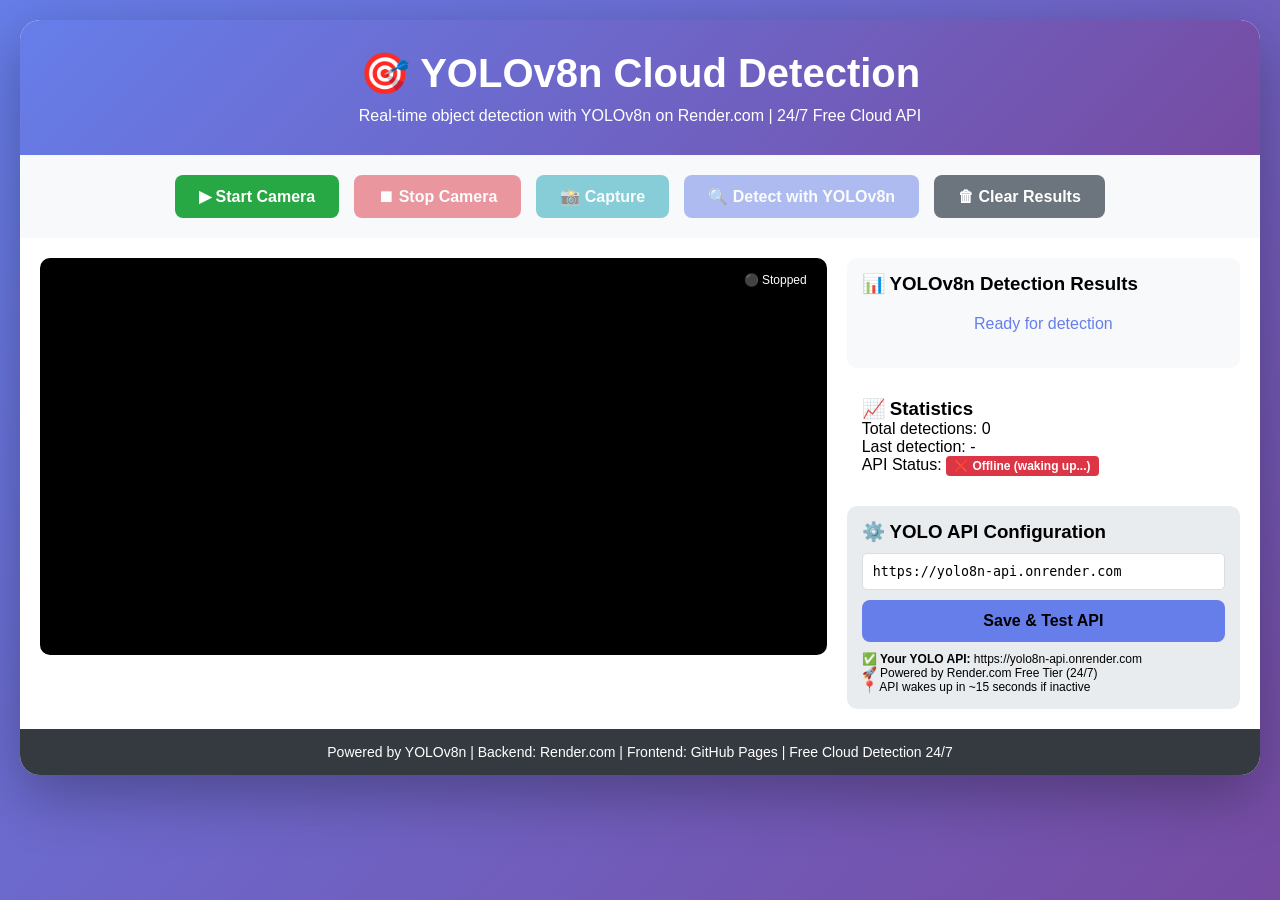
==== commit 818e34bc: "Add YOLOv8n detection frontend to root for GitHub Pages" ====
--- a/index.html
+++ b/index.html
@@ -1,526 +1,582 @@
-<!DOCTYPE html>
+<!doctype html>
 <html lang="en">
-<head>
-    <meta charset="UTF-8">
-    <meta name="viewport" content="width=device-width, initial-scale=1.0">
+  <head>
+    <meta charset="UTF-8" />
+    <meta
+      name="viewport"
+      content="width=device-width, initial-scale=1.0"
+    />
     <title>YOLOv8n Cloud Detection - Live Demo</title>
     <style>
-        * {
-            margin: 0;
-            padding: 0;
-            box-sizing: border-box;
-        }
-
-        body {
-            font-family: 'Segoe UI', Tahoma, Geneva, Verdana, sans-serif;
-            background: linear-gradient(135deg, #667eea 0%, #764ba2 100%);
-            min-height: 100vh;
-            padding: 20px;
-        }
-
-        .container {
-            max-width: 1400px;
-            margin: 0 auto;
-            background: white;
-            border-radius: 20px;
-            box-shadow: 0 20px 60px rgba(0,0,0,0.3);
-            overflow: hidden;
-        }
-
-        header {
-            background: linear-gradient(135deg, #667eea 0%, #764ba2 100%);
-            color: white;
-            padding: 30px;
-            text-align: center;
-        }
-
+      * {
+        margin: 0;
+        padding: 0;
+        box-sizing: border-box;
+      }
+
+      body {
+        font-family: "Segoe UI", Tahoma, Geneva, Verdana, sans-serif;
+        background: linear-gradient(135deg, #667eea 0%, #764ba2 100%);
+        min-height: 100vh;
+        padding: 20px;
+      }
+
+      .container {
+        max-width: 1400px;
+        margin: 0 auto;
+        background: white;
+        border-radius: 20px;
+        box-shadow: 0 20px 60px rgba(0, 0, 0, 0.3);
+        overflow: hidden;
+      }
+
+      header {
+        background: linear-gradient(135deg, #667eea 0%, #764ba2 100%);
+        color: white;
+        padding: 30px;
+        text-align: center;
+      }
+
+      header h1 {
+        font-size: 2.5em;
+        margin-bottom: 10px;
+      }
+
+      .controls {
+        padding: 20px;
+        background: #f8f9fa;
+        display: flex;
+        gap: 15px;
+        flex-wrap: wrap;
+        justify-content: center;
+      }
+
+      .btn {
+        padding: 12px 24px;
+        font-size: 16px;
+        border: none;
+        border-radius: 8px;
+        cursor: pointer;
+        transition: all 0.3s ease;
+        font-weight: bold;
+      }
+
+      .btn-start {
+        background: #28a745;
+        color: white;
+      }
+      .btn-stop {
+        background: #dc3545;
+        color: white;
+      }
+      .btn-detect {
+        background: #667eea;
+        color: white;
+      }
+      .btn-capture {
+        background: #17a2b8;
+        color: white;
+      }
+      .btn-clear {
+        background: #6c757d;
+        color: white;
+      }
+
+      .btn:hover:not(:disabled) {
+        transform: translateY(-2px);
+        box-shadow: 0 5px 15px rgba(0, 0, 0, 0.2);
+      }
+
+      .btn:disabled {
+        opacity: 0.5;
+        cursor: not-allowed;
+      }
+
+      .main-content {
+        display: flex;
+        gap: 20px;
+        padding: 20px;
+      }
+
+      .video-section {
+        flex: 2;
+      }
+
+      .results-section {
+        flex: 1;
+      }
+
+      .video-container {
+        position: relative;
+        background: #000;
+        border-radius: 10px;
+        overflow: hidden;
+      }
+
+      #video {
+        width: 100%;
+        height: auto;
+      }
+
+      #canvas {
+        display: none;
+      }
+
+      .status {
+        position: absolute;
+        top: 10px;
+        right: 10px;
+        padding: 5px 10px;
+        background: rgba(0, 0, 0, 0.8);
+        color: white;
+        border-radius: 5px;
+        font-size: 12px;
+      }
+
+      .detection-results {
+        background: #f8f9fa;
+        border-radius: 10px;
+        padding: 15px;
+        max-height: 400px;
+        overflow-y: auto;
+      }
+
+      .detection-item {
+        background: white;
+        padding: 10px;
+        margin-bottom: 10px;
+        border-radius: 8px;
+        border-left: 4px solid #28a745;
+        box-shadow: 0 1px 3px rgba(0, 0, 0, 0.1);
+      }
+
+      .detection-class {
+        font-weight: bold;
+        color: #28a745;
+        font-size: 16px;
+      }
+
+      .detection-confidence {
+        font-size: 12px;
+        color: #856404;
+        margin-top: 5px;
+      }
+
+      .stats {
+        background: white;
+        border-radius: 10px;
+        padding: 15px;
+        margin-top: 15px;
+      }
+
+      .api-config {
+        background: #e9ecef;
+        border-radius: 10px;
+        padding: 15px;
+        margin-top: 15px;
+      }
+
+      .api-config input {
+        width: 100%;
+        padding: 10px;
+        margin: 10px 0;
+        border: 1px solid #ddd;
+        border-radius: 5px;
+        font-family: monospace;
+      }
+
+      .api-status {
+        display: inline-block;
+        padding: 3px 8px;
+        border-radius: 4px;
+        font-size: 12px;
+        font-weight: bold;
+      }
+
+      .status-online {
+        background: #28a745;
+        color: white;
+      }
+
+      .status-offline {
+        background: #dc3545;
+        color: white;
+      }
+
+      .status-checking {
+        background: #ffc107;
+        color: #333;
+      }
+
+      .loading {
+        text-align: center;
+        padding: 20px;
+        color: #667eea;
+      }
+
+      .success {
+        color: #28a745;
+        font-weight: bold;
+      }
+
+      .error {
+        color: #dc3545;
+        font-weight: bold;
+      }
+
+      footer {
+        background: #343a40;
+        color: white;
+        text-align: center;
+        padding: 15px;
+        font-size: 14px;
+      }
+
+      a {
+        color: #17a2b8;
+        text-decoration: none;
+      }
+
+      @media (max-width: 768px) {
+        .main-content {
+          flex-direction: column;
+        }
         header h1 {
-            font-size: 2.5em;
-            margin-bottom: 10px;
-        }
-
-        header p {
-            font-size: 1.1em;
-            opacity: 0.9;
-        }
-
-        .controls {
-            padding: 20px;
-            background: #f8f9fa;
-            display: flex;
-            gap: 15px;
-            flex-wrap: wrap;
-            justify-content: center;
-        }
-
+          font-size: 1.5em;
+        }
         .btn {
-            padding: 12px 24px;
-            font-size: 16px;
-            border: none;
-            border-radius: 8px;
-            cursor: pointer;
-            transition: all 0.3s ease;
-            font-weight: bold;
-        }
-
-        .btn-start { background: #28a745; color: white; }
-        .btn-stop { background: #dc3545; color: white; }
-        .btn-detect { background: #667eea; color: white; }
-        .btn-capture { background: #17a2b8; color: white; }
-        .btn-clear { background: #6c757d; color: white; }
-        
-        .btn:hover:not(:disabled) {
-            transform: translateY(-2px);
-            box-shadow: 0 5px 15px rgba(0,0,0,0.2);
-        }
-        
-        .btn:disabled {
-            opacity: 0.5;
-            cursor: not-allowed;
-        }
-
-        .main-content {
-            display: flex;
-            gap: 20px;
-            padding: 20px;
-        }
-
-        .video-section {
-            flex: 2;
-        }
-
-        .results-section {
-            flex: 1;
-        }
-
-        .video-container {
-            position: relative;
-            background: #000;
-            border-radius: 10px;
-            overflow: hidden;
-        }
-
-        #video {
-            width: 100%;
-            height: auto;
-        }
-
-        #canvas {
-            display: none;
-        }
-
-        .status {
-            position: absolute;
-            top: 10px;
-            right: 10px;
-            padding: 5px 10px;
-            background: rgba(0,0,0,0.8);
-            color: white;
-            border-radius: 5px;
-            font-size: 12px;
-        }
-
-        .detection-results {
-            background: #f8f9fa;
-            border-radius: 10px;
-            padding: 15px;
-            max-height: 400px;
-            overflow-y: auto;
-        }
-
-        .detection-item {
-            background: white;
-            padding: 10px;
-            margin-bottom: 10px;
-            border-radius: 8px;
-            border-left: 4px solid #28a745;
-            box-shadow: 0 1px 3px rgba(0,0,0,0.1);
-        }
-
-        .detection-class {
-            font-weight: bold;
-            color: #28a745;
-            font-size: 16px;
-        }
-
-        .detection-confidence {
-            font-size: 12px;
-            color: #856404;
-            margin-top: 5px;
-        }
-
-        .stats {
-            background: white;
-            border-radius: 10px;
-            padding: 15px;
-            margin-top: 15px;
-        }
-
-        .api-config {
-            background: #e9ecef;
-            border-radius: 10px;
-            padding: 15px;
-            margin-top: 15px;
-        }
-
-        .api-config input {
-            width: 100%;
-            padding: 10px;
-            margin: 10px 0;
-            border: 1px solid #ddd;
-            border-radius: 5px;
-            font-family: monospace;
-        }
-
-        .api-status {
-            display: inline-block;
-            padding: 3px 8px;
-            border-radius: 4px;
-            font-size: 12px;
-            font-weight: bold;
-        }
-
-        .status-online {
-            background: #28a745;
-            color: white;
-        }
-
-        .status-offline {
-            background: #dc3545;
-            color: white;
-        }
-
-        .status-checking {
-            background: #ffc107;
-            color: #333;
-        }
-
-        .loading {
-            text-align: center;
-            padding: 20px;
-            color: #667eea;
-        }
-
-        .success {
-            color: #28a745;
-            font-weight: bold;
-        }
-
-        .error {
-            color: #dc3545;
-            font-weight: bold;
-        }
-
-        .captured-images {
-            display: flex;
-            flex-wrap: wrap;
-            gap: 10px;
-            margin-top: 10px;
-            max-height: 200px;
-            overflow-y: auto;
-        }
-
-        .captured-image {
-            position: relative;
-            display: inline-block;
-        }
-
-        .captured-image img {
-            width: 100px;
-            border-radius: 8px;
-            cursor: pointer;
-            box-shadow: 0 2px 5px rgba(0,0,0,0.2);
-        }
-
-        .delete-btn {
-            position: absolute;
-            top: -8px;
-            right: -8px;
-            background: red;
-            color: white;
-            border: none;
-            border-radius: 50%;
-            width: 20px;
-            height: 20px;
-            cursor: pointer;
-            font-size: 12px;
-        }
-
-        footer {
-            background: #343a40;
-            color: white;
-            text-align: center;
-            padding: 15px;
-            font-size: 14px;
-        }
-
-        a {
-            color: #17a2b8;
-            text-decoration: none;
-        }
-
-        @media (max-width: 768px) {
-            .main-content {
-                flex-direction: column;
+          padding: 8px 16px;
+          font-size: 14px;
+        }
+      }
+    </style>
+  </head>
+  <body>
+    <div class="container">
+      <header>
+        <h1>🎯 YOLOv8n Cloud Detection</h1>
+        <p>
+          Real-time object detection with YOLOv8n on Render.com | 24/7 Free
+          Cloud API
+        </p>
+      </header>
+
+      <div class="controls">
+        <button
+          id="startBtn"
+          class="btn btn-start"
+        >
+          ▶ Start Camera
+        </button>
+        <button
+          id="stopBtn"
+          class="btn btn-stop"
+          disabled
+        >
+          ⏹ Stop Camera
+        </button>
+        <button
+          id="captureBtn"
+          class="btn btn-capture"
+          disabled
+        >
+          📸 Capture
+        </button>
+        <button
+          id="detectBtn"
+          class="btn btn-detect"
+          disabled
+        >
+          🔍 Detect with YOLOv8n
+        </button>
+        <button
+          id="clearBtn"
+          class="btn btn-clear"
+        >
+          🗑 Clear Results
+        </button>
+      </div>
+
+      <div class="main-content">
+        <div class="video-section">
+          <div class="video-container">
+            <video
+              id="video"
+              autoplay
+              playsinline
+            ></video>
+            <canvas id="canvas"></canvas>
+            <div
+              id="status"
+              class="status"
+            >
+              ⚫ Stopped
+            </div>
+          </div>
+        </div>
+
+        <div class="results-section">
+          <div class="detection-results">
+            <h3>📊 YOLOv8n Detection Results</h3>
+            <div id="results">
+              <div class="loading">Ready for detection</div>
+            </div>
+          </div>
+
+          <div class="stats">
+            <h3>📈 Statistics</h3>
+            <div id="stats">
+              <p>Total detections: <span id="totalCount">0</span></p>
+              <p>Last detection: <span id="lastTime">-</span></p>
+              <p>
+                API Status:
+                <span
+                  id="apiStatus"
+                  class="api-status status-checking"
+                  >Checking...</span
+                >
+              </p>
+            </div>
+          </div>
+
+          <div class="api-config">
+            <h3>⚙️ YOLO API Configuration</h3>
+            <input
+              type="text"
+              id="apiUrl"
+              placeholder="https://yolo8n-api.onrender.com"
+              value="https://yolo8n-api.onrender.com"
+            />
+            <button
+              id="saveApiBtn"
+              class="btn"
+              style="width: 100%; background: #667eea"
+            >
+              Save & Test API
+            </button>
+            <p style="font-size: 12px; margin-top: 10px">
+              ✅
+              <strong>Your YOLO API:</strong>
+              https://yolo8n-api.onrender.com<br />
+              🚀 Powered by Render.com Free Tier (24/7)<br />
+              📍 API wakes up in ~15 seconds if inactive
+            </p>
+          </div>
+        </div>
+      </div>
+
+      <footer>
+        <p>
+          Powered by YOLOv8n | Backend: Render.com | Frontend: GitHub Pages |
+          Free Cloud Detection 24/7
+        </p>
+      </footer>
+    </div>
+
+    <script>
+      let stream = null;
+      let isActive = false;
+      let currentImage = null;
+      let totalDetections = 0;
+
+      const video = document.getElementById("video");
+      const canvas = document.getElementById("canvas");
+      const startBtn = document.getElementById("startBtn");
+      const stopBtn = document.getElementById("stopBtn");
+      const captureBtn = document.getElementById("captureBtn");
+      const detectBtn = document.getElementById("detectBtn");
+      const clearBtn = document.getElementById("clearBtn");
+      const resultsDiv = document.getElementById("results");
+      const totalCountSpan = document.getElementById("totalCount");
+      const lastTimeSpan = document.getElementById("lastTime");
+      const apiStatusSpan = document.getElementById("apiStatus");
+      const apiUrlInput = document.getElementById("apiUrl");
+
+      let apiUrl =
+        localStorage.getItem("yolo_api_url") ||
+        "https://yolo8n-api.onrender.com";
+      apiUrlInput.value = apiUrl;
+
+      // Check API health
+      async function checkAPI() {
+        try {
+          apiStatusSpan.textContent = "Checking...";
+          apiStatusSpan.className = "api-status status-checking";
+
+          const controller = new AbortController();
+          const timeoutId = setTimeout(() => controller.abort(), 10000);
+
+          const response = await fetch(`${apiUrl}/health`, {
+            signal: controller.signal,
+          });
+          clearTimeout(timeoutId);
+
+          if (response.ok) {
+            const data = await response.json();
+            if (data.status === "healthy") {
+              apiStatusSpan.textContent = "✅ YOLO Online";
+              apiStatusSpan.className = "api-status status-online";
+            } else {
+              apiStatusSpan.textContent = "⚠️ Error";
+              apiStatusSpan.className = "api-status status-offline";
             }
-            header h1 {
-                font-size: 1.5em;
-            }
-            .btn {
-                padding: 8px 16px;
-                font-size: 14px;
-            }
-        }
-    </style>
-</head>
-<body>
-    <div class="container">
-        <header>
-            <h1>🎯 YOLOv8n Cloud Detection</h1>
-            <p>Real-time object detection with YOLOv8n on Render.com | 24/7 Free Cloud API</p>
-        </header>
-
-        <div class="controls">
-            <button id="startBtn" class="btn btn-start">▶ Start Camera</button>
-            <button id="stopBtn" class="btn btn-stop" disabled>⏹ Stop Camera</button>
-            <button id="captureBtn" class="btn btn-capture" disabled>📸 Capture</button>
-            <button id="detectBtn" class="btn btn-detect" disabled>🔍 Detect Objects</button>
-            <button id="clearBtn" class="btn btn-clear">🗑 Clear Images</button>
-        </div>
-
-        <div class="main-content">
-            <div class="video-section">
-                <div class="video-container">
-                    <video id="video" autoplay playsinline></video>
-                    <canvas id="canvas"></canvas>
-                    <div id="status" class="status">⚫ Stopped</div>
-                </div>
-            </div>
-
-            <div class="results-section">
-                <div class="detection-results">
-                    <h3>📊 Detection Results</h3>
-                    <div id="results">
-                        <div class="loading">Ready for detection</div>
-                    </div>
-                </div>
-
-                <div class="stats">
-                    <h3>📈 Statistics</h3>
-                    <div id="stats">
-                        <p>Total detections: <span id="totalCount">0</span></p>
-                        <p>Last detection: <span id="lastTime">-</span></p>
-                        <p>API Status: <span id="apiStatus" class="api-status status-checking">Checking...</span></p>
-                    </div>
-                </div>
-
-                <div class="api-config">
-                    <h3>⚙️ Cloud API Configuration</h3>
-                    <input type="text" id="apiUrl" placeholder="https://yolo8n-api.onrender.com">
-                    <button id="saveApiBtn" class="btn" style="width:100%; background:#667eea;">Save API URL</button>
-                    <p style="font-size:12px; margin-top:10px;">
-                        ✅ <strong>Your API is live!</strong> https://yolo8n-api.onrender.com<br>
-                        🚀 Powered by Render.com Free Tier<br>
-                        📍 API wakes up after ~15 seconds if inactive
-                    </p>
-                </div>
-            </div>
-        </div>
-
-        <footer>
-            <p>Powered by YOLOv8n | Backend: Render.com | Frontend: GitHub Pages | 24/7 Free Cloud Detection</p>
-        </footer>
-    </div>
-
-    <script>
-        let stream = null;
-        let isActive = false;
-        let currentImage = null;
-        let images = [];
-        let totalDetections = 0;
-        
-        const video = document.getElementById('video');
-        const canvas = document.getElementById('canvas');
-        const startBtn = document.getElementById('startBtn');
-        const stopBtn = document.getElementById('stopBtn');
-        const captureBtn = document.getElementById('captureBtn');
-        const detectBtn = document.getElementById('detectBtn');
-        const clearBtn = document.getElementById('clearBtn');
-        const resultsDiv = document.getElementById('results');
-        const totalCountSpan = document.getElementById('totalCount');
-        const lastTimeSpan = document.getElementById('lastTime');
-        const apiStatusSpan = document.getElementById('apiStatus');
-        const apiUrlInput = document.getElementById('apiUrl');
-        const capturedImagesDiv = document.getElementById('capturedImages');
-        
-        let apiUrl = localStorage.getItem('render_api_url') || 'https://yolo8n-api.onrender.com';
-        apiUrlInput.value = apiUrl;
-        
-        // Check API health
-        async function checkAPI() {
-            try {
-                apiStatusSpan.textContent = 'Checking...';
-                apiStatusSpan.className = 'api-status status-checking';
-                
-                const response = await fetch(`${apiUrl}/health`);
-                const data = await response.json();
-                
-                if (data.status === 'healthy') {
-                    apiStatusSpan.textContent = '✅ Online';
-                    apiStatusSpan.className = 'api-status status-online';
-                } else {
-                    apiStatusSpan.textContent = '⚠️ Error';
-                    apiStatusSpan.className = 'api-status status-offline';
-                }
-            } catch(err) {
-                apiStatusSpan.textContent = '❌ Offline';
-                apiStatusSpan.className = 'api-status status-offline';
-                console.log('API not available:', err);
-            }
-        }
-        
-        // Save API URL
-        document.getElementById('saveApiBtn').onclick = () => {
-            apiUrl = apiUrlInput.value;
-            localStorage.setItem('render_api_url', apiUrl);
-            alert('✅ API URL saved!\n\nMake sure your Render.com service is running.');
-            checkAPI();
-        };
-        
-        async function startCamera() {
-            try {
-                stream = await navigator.mediaDevices.getUserMedia({ video: true });
-                video.srcObject = stream;
-                isActive = true;
-                
-                startBtn.disabled = true;
-                stopBtn.disabled = false;
-                captureBtn.disabled = false;
-                document.getElementById('status').textContent = '🟢 Camera Active';
-                document.getElementById('status').style.background = 'rgba(40,167,69,0.9)';
-                
-                console.log('Camera started');
-            } catch(err) {
-                alert('❌ Cannot access camera: ' + err.message);
-            }
-        }
-        
-        function stopCamera() {
-            if (stream) {
-                stream.getTracks().forEach(track => track.stop());
-                video.srcObject = null;
-                isActive = false;
-                
-                startBtn.disabled = false;
-                stopBtn.disabled = true;
-                captureBtn.disabled = true;
-                detectBtn.disabled = true;
-                document.getElementById('status').textContent = '⚫ Camera Stopped';
-                document.getElementById('status').style.background = 'rgba(0,0,0,0.8)';
-            }
-        }
-        
-        function captureImage() {
-            if (!isActive || !video.videoWidth) {
-                alert('Please start camera first');
-                return;
-            }
-            
-            canvas.width = video.videoWidth;
-            canvas.height = video.videoHeight;
-            const ctx = canvas.getContext('2d');
-            ctx.drawImage(video, 0, 0, canvas.width, canvas.height);
-            
-            currentImage = canvas.toDataURL('image/jpeg', 0.8);
-            detectBtn.disabled = false;
-            
-            resultsDiv.innerHTML = '<div class="loading">✅ Image captured! Click "Detect Objects" to analyze.</div>';
-            
-            // Animation feedback
-            captureBtn.style.transform = 'scale(0.95)';
-            setTimeout(() => {
-                captureBtn.style.transform = 'scale(1)';
-            }, 200);
-        }
-        
-        async function detectObjects() {
-            if (!currentImage) {
-                alert('Please capture an image first');
-                return;
-            }
-            
-            detectBtn.disabled = true;
-            resultsDiv.innerHTML = '<div class="loading">🔍 Sending to YOLOv8n on Render.com...</div>';
-            
-            try {
-                const startTime = Date.now();
-                const response = await fetch(`${apiUrl}/detect`, {
-                    method: 'POST',
-                    headers: { 'Content-Type': 'application/json' },
-                    body: JSON.stringify({ image: currentImage })
-                });
-                
-                const data = await response.json();
-                const duration = ((Date.now() - startTime) / 1000).toFixed(1);
-                
-                if (data.success) {
-                    displayResults(data, duration);
-                    totalDetections += data.count;
-                    totalCountSpan.textContent = totalDetections;
-                    lastTimeSpan.textContent = new Date().toLocaleTimeString();
-                } else {
-                    resultsDiv.innerHTML = `<div class="loading error">❌ Error: ${data.error}</div>`;
-                }
-            } catch(err) {
-                resultsDiv.innerHTML = `<div class="loading error">❌ API Error: ${err.message}<br><br>💡 Make sure your Render.com app is deployed and running:<br>${apiUrl}</div>`;
-            } finally {
-                detectBtn.disabled = false;
-            }
-        }
-        
-        function displayResults(data, duration) {
-            if (data.count === 0) {
-                resultsDiv.innerHTML = '<div class="loading">No objects detected in this image</div>';
-                return;
-            }
-            
-            let html = `<div class="success">✅ Found ${data.count} object(s) on ${data.device.toUpperCase()} (${duration}s):</div><br>`;
-            
-            data.detections.forEach((det, idx) => {
-                html += `
+          } else {
+            apiStatusSpan.textContent = "❌ Offline";
+            apiStatusSpan.className = "api-status status-offline";
+          }
+        } catch (err) {
+          apiStatusSpan.textContent = "❌ Offline (waking up...)";
+          apiStatusSpan.className = "api-status status-offline";
+          console.log("API check failed:", err.message);
+        }
+      }
+
+      // Save API URL and test
+      document.getElementById("saveApiBtn").onclick = () => {
+        apiUrl = apiUrlInput.value;
+        localStorage.setItem("yolo_api_url", apiUrl);
+        alert("✅ API URL saved!\n\nTesting connection...");
+        checkAPI();
+      };
+
+      async function startCamera() {
+        try {
+          stream = await navigator.mediaDevices.getUserMedia({ video: true });
+          video.srcObject = stream;
+          isActive = true;
+
+          startBtn.disabled = true;
+          stopBtn.disabled = false;
+          captureBtn.disabled = false;
+          document.getElementById("status").textContent = "🟢 Camera Active";
+          document.getElementById("status").style.background =
+            "rgba(40,167,69,0.9)";
+
+          console.log("Camera started");
+        } catch (err) {
+          alert("❌ Cannot access camera: " + err.message);
+        }
+      }
+
+      function stopCamera() {
+        if (stream) {
+          stream.getTracks().forEach((track) => track.stop());
+          video.srcObject = null;
+          isActive = false;
+
+          startBtn.disabled = false;
+          stopBtn.disabled = true;
+          captureBtn.disabled = true;
+          detectBtn.disabled = true;
+          document.getElementById("status").textContent = "⚫ Camera Stopped";
+          document.getElementById("status").style.background =
+            "rgba(0,0,0,0.8)";
+        }
+      }
+
+      function captureImage() {
+        if (!isActive || !video.videoWidth) {
+          alert("Please start camera first");
+          return;
+        }
+
+        canvas.width = video.videoWidth;
+        canvas.height = video.videoHeight;
+        const ctx = canvas.getContext("2d");
+        ctx.drawImage(video, 0, 0, canvas.width, canvas.height);
+
+        currentImage = canvas.toDataURL("image/jpeg", 0.8);
+        detectBtn.disabled = false;
+
+        resultsDiv.innerHTML =
+          '<div class="loading">✅ Image captured! Click "Detect with YOLOv8n" to analyze.</div>';
+
+        captureBtn.style.transform = "scale(0.95)";
+        setTimeout(() => {
+          captureBtn.style.transform = "scale(1)";
+        }, 200);
+      }
+
+      async function detectObjects() {
+        if (!currentImage) {
+          alert("Please capture an image first");
+          return;
+        }
+
+        detectBtn.disabled = true;
+        resultsDiv.innerHTML =
+          '<div class="loading">🔍 Sending to YOLOv8n on Render.com...</div>';
+
+        try {
+          const startTime = Date.now();
+
+          const response = await fetch(`${apiUrl}/detect`, {
+            method: "POST",
+            headers: { "Content-Type": "application/json" },
+            body: JSON.stringify({ image: currentImage }),
+          });
+
+          const data = await response.json();
+          const duration = ((Date.now() - startTime) / 1000).toFixed(1);
+
+          if (data.success) {
+            displayResults(data, duration);
+            totalDetections += data.count;
+            totalCountSpan.textContent = totalDetections;
+            lastTimeSpan.textContent = new Date().toLocaleTimeString();
+          } else {
+            resultsDiv.innerHTML = `<div class="loading error">❌ Error: ${data.error}</div>`;
+          }
+        } catch (err) {
+          resultsDiv.innerHTML = `<div class="loading error">❌ API Error: ${err.message}<br><br>💡 Make sure your Render.com app is deployed:<br>${apiUrl}</div>`;
+        } finally {
+          detectBtn.disabled = false;
+        }
+      }
+
+      function displayResults(data, duration) {
+        if (data.count === 0) {
+          resultsDiv.innerHTML =
+            '<div class="loading">🔍 No objects detected in this image</div>';
+          return;
+        }
+
+        let html = `<div class="success">✅ YOLOv8n found ${data.count} object(s) (${duration}s):</div><br>`;
+
+        data.detections.forEach((det, idx) => {
+          html += `
                     <div class="detection-item">
                         <div class="detection-class">${idx + 1}. ${det.class}</div>
                         <div class="detection-confidence">Confidence: ${(det.confidence * 100).toFixed(1)}%</div>
-                        <div style="font-size:11px; color:#666;">Position: [${det.bbox[0]}, ${det.bbox[1]}]</div>
+                        <div style="font-size:11px; color:#666;">Box: [${det.bbox[0]}, ${det.bbox[1]}]</div>
                     </div>
                 `;
-            });
-            
-            resultsDiv.innerHTML = html;
-        }
-        
-        function clearAllImages() {
-            if (images.length > 0 && confirm('Clear all captured images?')) {
-                images = [];
-                displayImages();
-                currentImage = null;
-                detectBtn.disabled = true;
-                resultsDiv.innerHTML = '<div class="loading">Ready for detection</div>';
-            }
-        }
-        
-        startBtn.onclick = startCamera;
-        stopBtn.onclick = stopCamera;
-        captureBtn.onclick = captureImage;
-        detectBtn.onclick = detectObjects;
-        clearBtn.onclick = clearAllImages;
-        
-        // Check API status on load and every 30 seconds
-        checkAPI();
-        setInterval(checkAPI, 30000);
-        
-        console.log('YOLOv8n Cloud Detection App Ready!');
-        console.log(`API URL: ${apiUrl}`);
+        });
+
+        resultsDiv.innerHTML = html;
+      }
+
+      function clearResults() {
+        if (confirm("Clear detection results?")) {
+          resultsDiv.innerHTML =
+            '<div class="loading">Ready for detection</div>';
+          currentImage = null;
+          detectBtn.disabled = true;
+        }
+      }
+
+      startBtn.onclick = startCamera;
+      stopBtn.onclick = stopCamera;
+      captureBtn.onclick = captureImage;
+      detectBtn.onclick = detectObjects;
+      clearBtn.onclick = clearResults;
+
+      // Check API on load and every 30 seconds
+      checkAPI();
+      setInterval(checkAPI, 30000);
+
+      console.log("YOLOv8n Cloud Detection App Ready!");
+      console.log(`API URL: ${apiUrl}`);
     </script>
-</body>
+  </body>
 </html>
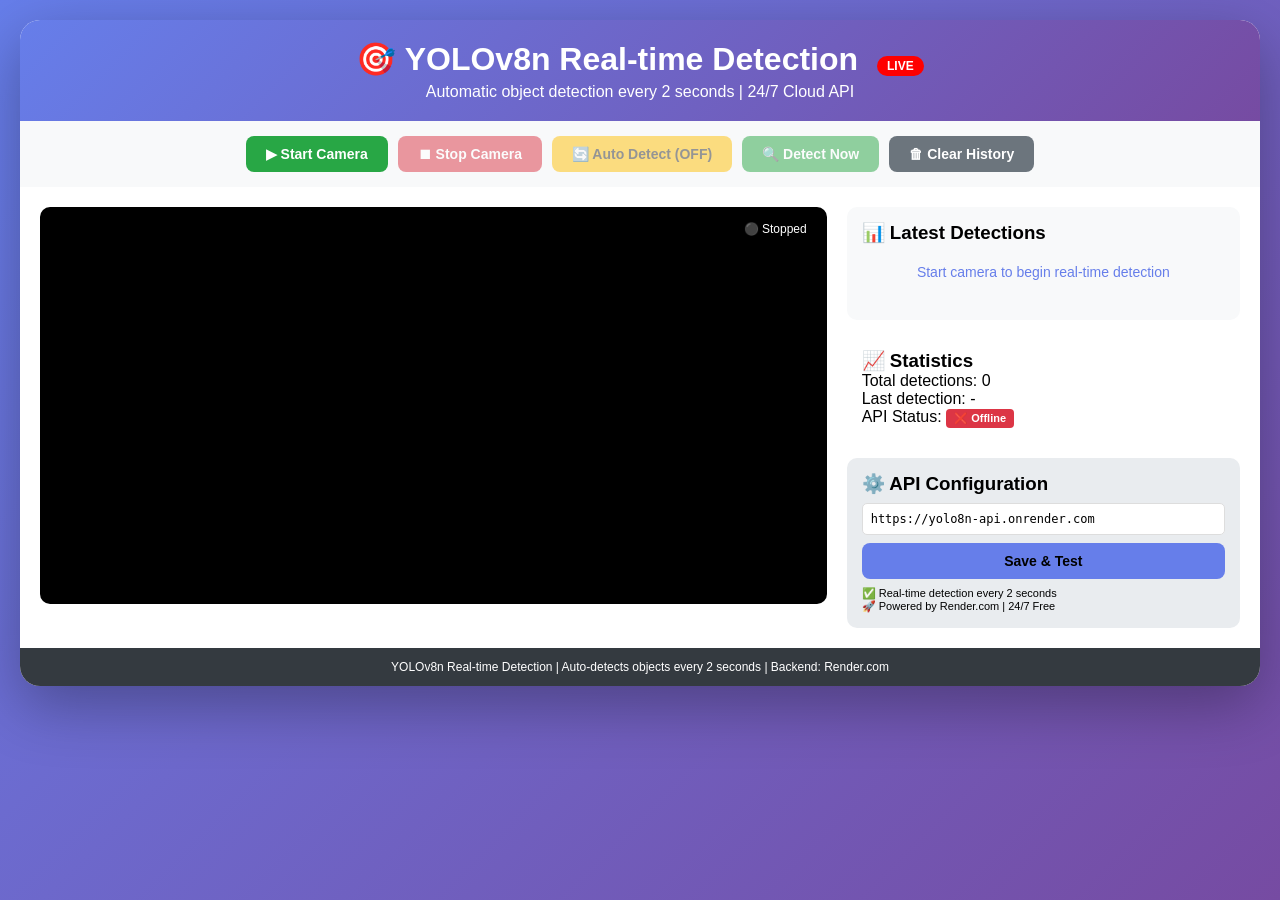
==== commit 2b1d68d0: "Make real-time detection the default version" ====
--- a/index.html
+++ b/index.html
@@ -1,582 +1,424 @@
-<!doctype html>
+<!DOCTYPE html>
 <html lang="en">
-  <head>
-    <meta charset="UTF-8" />
-    <meta
-      name="viewport"
-      content="width=device-width, initial-scale=1.0"
-    />
-    <title>YOLOv8n Cloud Detection - Live Demo</title>
+<head>
+    <meta charset="UTF-8">
+    <meta name="viewport" content="width=device-width, initial-scale=1.0">
+    <title>YOLOv8n Real-time Detection - Live Camera Feed</title>
     <style>
-      * {
-        margin: 0;
-        padding: 0;
-        box-sizing: border-box;
-      }
-
-      body {
-        font-family: "Segoe UI", Tahoma, Geneva, Verdana, sans-serif;
-        background: linear-gradient(135deg, #667eea 0%, #764ba2 100%);
-        min-height: 100vh;
-        padding: 20px;
-      }
-
-      .container {
-        max-width: 1400px;
-        margin: 0 auto;
-        background: white;
-        border-radius: 20px;
-        box-shadow: 0 20px 60px rgba(0, 0, 0, 0.3);
-        overflow: hidden;
-      }
-
-      header {
-        background: linear-gradient(135deg, #667eea 0%, #764ba2 100%);
-        color: white;
-        padding: 30px;
-        text-align: center;
-      }
-
-      header h1 {
-        font-size: 2.5em;
-        margin-bottom: 10px;
-      }
-
-      .controls {
-        padding: 20px;
-        background: #f8f9fa;
-        display: flex;
-        gap: 15px;
-        flex-wrap: wrap;
-        justify-content: center;
-      }
-
-      .btn {
-        padding: 12px 24px;
-        font-size: 16px;
-        border: none;
-        border-radius: 8px;
-        cursor: pointer;
-        transition: all 0.3s ease;
-        font-weight: bold;
-      }
-
-      .btn-start {
-        background: #28a745;
-        color: white;
-      }
-      .btn-stop {
-        background: #dc3545;
-        color: white;
-      }
-      .btn-detect {
-        background: #667eea;
-        color: white;
-      }
-      .btn-capture {
-        background: #17a2b8;
-        color: white;
-      }
-      .btn-clear {
-        background: #6c757d;
-        color: white;
-      }
-
-      .btn:hover:not(:disabled) {
-        transform: translateY(-2px);
-        box-shadow: 0 5px 15px rgba(0, 0, 0, 0.2);
-      }
-
-      .btn:disabled {
-        opacity: 0.5;
-        cursor: not-allowed;
-      }
-
-      .main-content {
-        display: flex;
-        gap: 20px;
-        padding: 20px;
-      }
-
-      .video-section {
-        flex: 2;
-      }
-
-      .results-section {
-        flex: 1;
-      }
-
-      .video-container {
-        position: relative;
-        background: #000;
-        border-radius: 10px;
-        overflow: hidden;
-      }
-
-      #video {
-        width: 100%;
-        height: auto;
-      }
-
-      #canvas {
-        display: none;
-      }
-
-      .status {
-        position: absolute;
-        top: 10px;
-        right: 10px;
-        padding: 5px 10px;
-        background: rgba(0, 0, 0, 0.8);
-        color: white;
-        border-radius: 5px;
-        font-size: 12px;
-      }
-
-      .detection-results {
-        background: #f8f9fa;
-        border-radius: 10px;
-        padding: 15px;
-        max-height: 400px;
-        overflow-y: auto;
-      }
-
-      .detection-item {
-        background: white;
-        padding: 10px;
-        margin-bottom: 10px;
-        border-radius: 8px;
-        border-left: 4px solid #28a745;
-        box-shadow: 0 1px 3px rgba(0, 0, 0, 0.1);
-      }
-
-      .detection-class {
-        font-weight: bold;
-        color: #28a745;
-        font-size: 16px;
-      }
-
-      .detection-confidence {
-        font-size: 12px;
-        color: #856404;
-        margin-top: 5px;
-      }
-
-      .stats {
-        background: white;
-        border-radius: 10px;
-        padding: 15px;
-        margin-top: 15px;
-      }
-
-      .api-config {
-        background: #e9ecef;
-        border-radius: 10px;
-        padding: 15px;
-        margin-top: 15px;
-      }
-
-      .api-config input {
-        width: 100%;
-        padding: 10px;
-        margin: 10px 0;
-        border: 1px solid #ddd;
-        border-radius: 5px;
-        font-family: monospace;
-      }
-
-      .api-status {
-        display: inline-block;
-        padding: 3px 8px;
-        border-radius: 4px;
-        font-size: 12px;
-        font-weight: bold;
-      }
-
-      .status-online {
-        background: #28a745;
-        color: white;
-      }
-
-      .status-offline {
-        background: #dc3545;
-        color: white;
-      }
-
-      .status-checking {
-        background: #ffc107;
-        color: #333;
-      }
-
-      .loading {
-        text-align: center;
-        padding: 20px;
-        color: #667eea;
-      }
-
-      .success {
-        color: #28a745;
-        font-weight: bold;
-      }
-
-      .error {
-        color: #dc3545;
-        font-weight: bold;
-      }
-
-      footer {
-        background: #343a40;
-        color: white;
-        text-align: center;
-        padding: 15px;
-        font-size: 14px;
-      }
-
-      a {
-        color: #17a2b8;
-        text-decoration: none;
-      }
-
-      @media (max-width: 768px) {
-        .main-content {
-          flex-direction: column;
-        }
-        header h1 {
-          font-size: 1.5em;
+        * { margin: 0; padding: 0; box-sizing: border-box; }
+        body {
+            font-family: "Segoe UI", Tahoma, Geneva, Verdana, sans-serif;
+            background: linear-gradient(135deg, #667eea 0%, #764ba2 100%);
+            min-height: 100vh;
+            padding: 20px;
+        }
+        .container {
+            max-width: 1600px;
+            margin: 0 auto;
+            background: white;
+            border-radius: 20px;
+            box-shadow: 0 20px 60px rgba(0,0,0,0.3);
+            overflow: hidden;
+        }
+        header {
+            background: linear-gradient(135deg, #667eea 0%, #764ba2 100%);
+            color: white;
+            padding: 20px;
+            text-align: center;
+        }
+        header h1 { font-size: 2em; margin-bottom: 5px; }
+        .realtime-badge {
+            display: inline-block;
+            background: #ff0000;
+            color: white;
+            padding: 3px 10px;
+            border-radius: 20px;
+            font-size: 12px;
+            margin-left: 10px;
+            animation: pulse 1s infinite;
+        }
+        @keyframes pulse {
+            0% { opacity: 1; }
+            50% { opacity: 0.5; }
+            100% { opacity: 1; }
+        }
+        .controls {
+            padding: 15px;
+            background: #f8f9fa;
+            display: flex;
+            gap: 10px;
+            flex-wrap: wrap;
+            justify-content: center;
         }
         .btn {
-          padding: 8px 16px;
-          font-size: 14px;
-        }
-      }
+            padding: 10px 20px;
+            font-size: 14px;
+            border: none;
+            border-radius: 8px;
+            cursor: pointer;
+            transition: all 0.3s ease;
+            font-weight: bold;
+        }
+        .btn-start { background: #28a745; color: white; }
+        .btn-stop { background: #dc3545; color: white; }
+        .btn-auto { background: #ffc107; color: #333; }
+        .btn-auto-active { background: #28a745; color: white; animation: pulse 1s infinite; }
+        .btn-clear { background: #6c757d; color: white; }
+        .btn:hover:not(:disabled) { transform: translateY(-2px); }
+        .btn:disabled { opacity: 0.5; cursor: not-allowed; }
+        .main-content { display: flex; gap: 20px; padding: 20px; }
+        .video-section { flex: 2; }
+        .results-section { flex: 1; }
+        .video-container { position: relative; background: #000; border-radius: 10px; overflow: hidden; }
+        #video { width: 100%; height: auto; }
+        #canvas { display: none; }
+        .status {
+            position: absolute;
+            top: 10px;
+            right: 10px;
+            padding: 5px 10px;
+            background: rgba(0,0,0,0.8);
+            color: white;
+            border-radius: 5px;
+            font-size: 12px;
+        }
+        .detection-results {
+            background: #f8f9fa;
+            border-radius: 10px;
+            padding: 15px;
+            max-height: 500px;
+            overflow-y: auto;
+        }
+        .detection-item {
+            background: white;
+            padding: 8px;
+            margin-bottom: 8px;
+            border-radius: 8px;
+            border-left: 4px solid #28a745;
+        }
+        .detection-class { font-weight: bold; color: #28a745; font-size: 14px; }
+        .detection-confidence { font-size: 11px; color: #856404; margin-top: 3px; }
+        .stats { background: white; border-radius: 10px; padding: 15px; margin-top: 15px; }
+        .api-config { background: #e9ecef; border-radius: 10px; padding: 15px; margin-top: 15px; }
+        .api-config input {
+            width: 100%;
+            padding: 8px;
+            margin: 8px 0;
+            border: 1px solid #ddd;
+            border-radius: 5px;
+            font-family: monospace;
+            font-size: 12px;
+        }
+        .api-status {
+            display: inline-block;
+            padding: 3px 8px;
+            border-radius: 4px;
+            font-size: 11px;
+            font-weight: bold;
+        }
+        .status-online { background: #28a745; color: white; }
+        .status-offline { background: #dc3545; color: white; }
+        .status-checking { background: #ffc107; color: #333; }
+        .loading { text-align: center; padding: 20px; color: #667eea; font-size: 14px; }
+        .success { color: #28a745; font-weight: bold; }
+        .error { color: #dc3545; font-weight: bold; }
+        footer {
+            background: #343a40;
+            color: white;
+            text-align: center;
+            padding: 12px;
+            font-size: 12px;
+        }
+        @media (max-width: 768px) {
+            .main-content { flex-direction: column; }
+            header h1 { font-size: 1.2em; }
+            .btn { padding: 6px 12px; font-size: 12px; }
+        }
+        .fps-counter {
+            font-size: 11px;
+            color: #666;
+            margin-top: 5px;
+        }
     </style>
-  </head>
-  <body>
+</head>
+<body>
     <div class="container">
-      <header>
-        <h1>🎯 YOLOv8n Cloud Detection</h1>
-        <p>
-          Real-time object detection with YOLOv8n on Render.com | 24/7 Free
-          Cloud API
-        </p>
-      </header>
-
-      <div class="controls">
-        <button
-          id="startBtn"
-          class="btn btn-start"
-        >
-          ▶ Start Camera
-        </button>
-        <button
-          id="stopBtn"
-          class="btn btn-stop"
-          disabled
-        >
-          ⏹ Stop Camera
-        </button>
-        <button
-          id="captureBtn"
-          class="btn btn-capture"
-          disabled
-        >
-          📸 Capture
-        </button>
-        <button
-          id="detectBtn"
-          class="btn btn-detect"
-          disabled
-        >
-          🔍 Detect with YOLOv8n
-        </button>
-        <button
-          id="clearBtn"
-          class="btn btn-clear"
-        >
-          🗑 Clear Results
-        </button>
-      </div>
-
-      <div class="main-content">
-        <div class="video-section">
-          <div class="video-container">
-            <video
-              id="video"
-              autoplay
-              playsinline
-            ></video>
-            <canvas id="canvas"></canvas>
-            <div
-              id="status"
-              class="status"
-            >
-              ⚫ Stopped
+        <header>
+            <h1>🎯 YOLOv8n Real-time Detection <span class="realtime-badge">LIVE</span></h1>
+            <p>Automatic object detection every 2 seconds | 24/7 Cloud API</p>
+        </header>
+
+        <div class="controls">
+            <button id="startBtn" class="btn btn-start">▶ Start Camera</button>
+            <button id="stopBtn" class="btn btn-stop" disabled>⏹ Stop Camera</button>
+            <button id="autoBtn" class="btn btn-auto" disabled>🔄 Auto Detect (OFF)</button>
+            <button id="detectNowBtn" class="btn btn-start" disabled>🔍 Detect Now</button>
+            <button id="clearBtn" class="btn btn-clear">🗑 Clear History</button>
+        </div>
+
+        <div class="main-content">
+            <div class="video-section">
+                <div class="video-container">
+                    <video id="video" autoplay playsinline></video>
+                    <canvas id="canvas"></canvas>
+                    <div id="status" class="status">⚫ Stopped</div>
+                </div>
             </div>
-          </div>
+
+            <div class="results-section">
+                <div class="detection-results">
+                    <h3>📊 Latest Detections</h3>
+                    <div id="results">
+                        <div class="loading">Start camera to begin real-time detection</div>
+                    </div>
+                    <div class="fps-counter" id="fpsInfo"></div>
+                </div>
+
+                <div class="stats">
+                    <h3>📈 Statistics</h3>
+                    <div id="stats">
+                        <p>Total detections: <span id="totalCount">0</span></p>
+                        <p>Last detection: <span id="lastTime">-</span></p>
+                        <p>API Status: <span id="apiStatus" class="api-status status-checking">Checking...</span></p>
+                    </div>
+                </div>
+
+                <div class="api-config">
+                    <h3>⚙️ API Configuration</h3>
+                    <input type="text" id="apiUrl" placeholder="https://yolo8n-api.onrender.com" value="https://yolo8n-api.onrender.com">
+                    <button id="saveApiBtn" class="btn" style="width:100%; background:#667eea;">Save & Test</button>
+                    <p style="font-size:11px; margin-top:8px;">
+                        ✅ Real-time detection every 2 seconds<br>
+                        🚀 Powered by Render.com | 24/7 Free
+                    </p>
+                </div>
+            </div>
         </div>
 
-        <div class="results-section">
-          <div class="detection-results">
-            <h3>📊 YOLOv8n Detection Results</h3>
-            <div id="results">
-              <div class="loading">Ready for detection</div>
-            </div>
-          </div>
-
-          <div class="stats">
-            <h3>📈 Statistics</h3>
-            <div id="stats">
-              <p>Total detections: <span id="totalCount">0</span></p>
-              <p>Last detection: <span id="lastTime">-</span></p>
-              <p>
-                API Status:
-                <span
-                  id="apiStatus"
-                  class="api-status status-checking"
-                  >Checking...</span
-                >
-              </p>
-            </div>
-          </div>
-
-          <div class="api-config">
-            <h3>⚙️ YOLO API Configuration</h3>
-            <input
-              type="text"
-              id="apiUrl"
-              placeholder="https://yolo8n-api.onrender.com"
-              value="https://yolo8n-api.onrender.com"
-            />
-            <button
-              id="saveApiBtn"
-              class="btn"
-              style="width: 100%; background: #667eea"
-            >
-              Save & Test API
-            </button>
-            <p style="font-size: 12px; margin-top: 10px">
-              ✅
-              <strong>Your YOLO API:</strong>
-              https://yolo8n-api.onrender.com<br />
-              🚀 Powered by Render.com Free Tier (24/7)<br />
-              📍 API wakes up in ~15 seconds if inactive
-            </p>
-          </div>
-        </div>
-      </div>
-
-      <footer>
-        <p>
-          Powered by YOLOv8n | Backend: Render.com | Frontend: GitHub Pages |
-          Free Cloud Detection 24/7
-        </p>
-      </footer>
+        <footer>
+            <p>YOLOv8n Real-time Detection | Auto-detects objects every 2 seconds | Backend: Render.com</p>
+        </footer>
     </div>
 
     <script>
-      let stream = null;
-      let isActive = false;
-      let currentImage = null;
-      let totalDetections = 0;
-
-      const video = document.getElementById("video");
-      const canvas = document.getElementById("canvas");
-      const startBtn = document.getElementById("startBtn");
-      const stopBtn = document.getElementById("stopBtn");
-      const captureBtn = document.getElementById("captureBtn");
-      const detectBtn = document.getElementById("detectBtn");
-      const clearBtn = document.getElementById("clearBtn");
-      const resultsDiv = document.getElementById("results");
-      const totalCountSpan = document.getElementById("totalCount");
-      const lastTimeSpan = document.getElementById("lastTime");
-      const apiStatusSpan = document.getElementById("apiStatus");
-      const apiUrlInput = document.getElementById("apiUrl");
-
-      let apiUrl =
-        localStorage.getItem("yolo_api_url") ||
-        "https://yolo8n-api.onrender.com";
-      apiUrlInput.value = apiUrl;
-
-      // Check API health
-      async function checkAPI() {
-        try {
-          apiStatusSpan.textContent = "Checking...";
-          apiStatusSpan.className = "api-status status-checking";
-
-          const controller = new AbortController();
-          const timeoutId = setTimeout(() => controller.abort(), 10000);
-
-          const response = await fetch(`${apiUrl}/health`, {
-            signal: controller.signal,
-          });
-          clearTimeout(timeoutId);
-
-          if (response.ok) {
-            const data = await response.json();
-            if (data.status === "healthy") {
-              apiStatusSpan.textContent = "✅ YOLO Online";
-              apiStatusSpan.className = "api-status status-online";
+        let stream = null;
+        let isActive = false;
+        let autoDetect = false;
+        let autoInterval = null;
+        let totalDetections = 0;
+        let lastDetectionTime = null;
+        let detectionHistory = [];
+
+        const video = document.getElementById("video");
+        const canvas = document.getElementById("canvas");
+        const startBtn = document.getElementById("startBtn");
+        const stopBtn = document.getElementById("stopBtn");
+        const autoBtn = document.getElementById("autoBtn");
+        const detectNowBtn = document.getElementById("detectNowBtn");
+        const clearBtn = document.getElementById("clearBtn");
+        const resultsDiv = document.getElementById("results");
+        const totalCountSpan = document.getElementById("totalCount");
+        const lastTimeSpan = document.getElementById("lastTime");
+        const apiStatusSpan = document.getElementById("apiStatus");
+        const apiUrlInput = document.getElementById("apiUrl");
+        const fpsInfo = document.getElementById("fpsInfo");
+
+        let apiUrl = localStorage.getItem("yolo_api_url") || "https://yolo8n-api.onrender.com";
+        apiUrlInput.value = apiUrl;
+
+        let isProcessing = false;
+
+        async function checkAPI() {
+            try {
+                apiStatusSpan.textContent = "Checking...";
+                apiStatusSpan.className = "api-status status-checking";
+                const response = await fetch(`${apiUrl}/health`);
+                if (response.ok) {
+                    apiStatusSpan.textContent = "✅ Online";
+                    apiStatusSpan.className = "api-status status-online";
+                } else {
+                    apiStatusSpan.textContent = "❌ Offline";
+                    apiStatusSpan.className = "api-status status-offline";
+                }
+            } catch(err) {
+                apiStatusSpan.textContent = "❌ Offline";
+                apiStatusSpan.className = "api-status status-offline";
+            }
+        }
+
+        document.getElementById("saveApiBtn").onclick = () => {
+            apiUrl = apiUrlInput.value;
+            localStorage.setItem("yolo_api_url", apiUrl);
+            alert("✅ API URL saved!");
+            checkAPI();
+        };
+
+        async function startCamera() {
+            try {
+                stream = await navigator.mediaDevices.getUserMedia({ video: true });
+                video.srcObject = stream;
+                isActive = true;
+                startBtn.disabled = true;
+                stopBtn.disabled = false;
+                autoBtn.disabled = false;
+                detectNowBtn.disabled = false;
+                document.getElementById("status").textContent = "🟢 Camera Active";
+                document.getElementById("status").style.background = "rgba(40,167,69,0.9)";
+                
+                // Start auto detect if not already
+                if (!autoDetect) {
+                    startAutoDetect();
+                }
+            } catch(err) {
+                alert("❌ Cannot access camera: " + err.message);
+            }
+        }
+
+        function stopCamera() {
+            if (stream) {
+                stream.getTracks().forEach(track => track.stop());
+                video.srcObject = null;
+                isActive = false;
+                stopAutoDetect();
+                startBtn.disabled = false;
+                stopBtn.disabled = true;
+                autoBtn.disabled = true;
+                detectNowBtn.disabled = true;
+                autoBtn.textContent = "🔄 Auto Detect (OFF)";
+                autoBtn.classList.remove("btn-auto-active");
+                autoBtn.classList.add("btn-auto");
+                document.getElementById("status").textContent = "⚫ Camera Stopped";
+                document.getElementById("status").style.background = "rgba(0,0,0,0.8)";
+            }
+        }
+
+        function startAutoDetect() {
+            if (autoInterval) clearInterval(autoInterval);
+            autoDetect = true;
+            autoInterval = setInterval(() => {
+                if (isActive && !isProcessing) {
+                    captureAndDetect();
+                }
+            }, 2000); // Every 2 seconds
+            autoBtn.textContent = "🟢 Auto Detect (ON)";
+            autoBtn.classList.remove("btn-auto");
+            autoBtn.classList.add("btn-auto-active");
+        }
+
+        function stopAutoDetect() {
+            if (autoInterval) {
+                clearInterval(autoInterval);
+                autoInterval = null;
+            }
+            autoDetect = false;
+            autoBtn.textContent = "🔄 Auto Detect (OFF)";
+            autoBtn.classList.remove("btn-auto-active");
+            autoBtn.classList.add("btn-auto");
+        }
+
+        function toggleAutoDetect() {
+            if (!isActive) return;
+            if (autoDetect) {
+                stopAutoDetect();
             } else {
-              apiStatusSpan.textContent = "⚠️ Error";
-              apiStatusSpan.className = "api-status status-offline";
-            }
-          } else {
-            apiStatusSpan.textContent = "❌ Offline";
-            apiStatusSpan.className = "api-status status-offline";
-          }
-        } catch (err) {
-          apiStatusSpan.textContent = "❌ Offline (waking up...)";
-          apiStatusSpan.className = "api-status status-offline";
-          console.log("API check failed:", err.message);
-        }
-      }
-
-      // Save API URL and test
-      document.getElementById("saveApiBtn").onclick = () => {
-        apiUrl = apiUrlInput.value;
-        localStorage.setItem("yolo_api_url", apiUrl);
-        alert("✅ API URL saved!\n\nTesting connection...");
+                startAutoDetect();
+            }
+        }
+
+        async function captureAndDetect() {
+            if (!isActive || !video.videoWidth) return;
+            
+            isProcessing = true;
+            
+            canvas.width = video.videoWidth;
+            canvas.height = video.videoHeight;
+            canvas.getContext("2d").drawImage(video, 0, 0);
+            const imageData = canvas.toDataURL("image/jpeg", 0.7);
+            
+            try {
+                const startTime = Date.now();
+                const response = await fetch(`${apiUrl}/detect`, {
+                    method: "POST",
+                    headers: { "Content-Type": "application/json" },
+                    body: JSON.stringify({ image: imageData })
+                });
+                const data = await response.json();
+                const duration = ((Date.now() - startTime) / 1000).toFixed(1);
+                
+                if (data.success && data.count > 0) {
+                    updateResults(data, duration);
+                    totalDetections += data.count;
+                    totalCountSpan.textContent = totalDetections;
+                    lastTimeSpan.textContent = new Date().toLocaleTimeString();
+                }
+                fpsInfo.textContent = `Last detection: ${duration}s | ${new Date().toLocaleTimeString()}`;
+            } catch(err) {
+                console.log("Detection error:", err);
+            } finally {
+                isProcessing = false;
+            }
+        }
+
+        async function detectNow() {
+            if (!isActive) {
+                alert("Please start camera first");
+                return;
+            }
+            if (isProcessing) {
+                alert("Please wait, detection in progress...");
+                return;
+            }
+            await captureAndDetect();
+        }
+
+        function updateResults(data, duration) {
+            const timestamp = new Date().toLocaleTimeString();
+            detectionHistory.unshift({
+                time: timestamp,
+                detections: data.detections,
+                count: data.count
+            });
+            
+            if (detectionHistory.length > 10) detectionHistory.pop();
+            
+            let html = `<div class="success">🎯 Last detection (${duration}s):</div><br>`;
+            
+            if (data.count === 0) {
+                html += '<div class="loading">No objects detected</div>';
+            } else {
+                data.detections.forEach((det, idx) => {
+                    html += `
+                        <div class="detection-item">
+                            <div class="detection-class">${idx+1}. ${det.class}</div>
+                            <div class="detection-confidence">${(det.confidence*100).toFixed(1)}% confident</div>
+                        </div>
+                    `;
+                });
+            }
+            
+            html += `<div class="fps-counter" style="margin-top:10px;">🕐 ${timestamp}</div>`;
+            resultsDiv.innerHTML = html;
+        }
+
+        function clearHistory() {
+            if (confirm("Clear detection history?")) {
+                detectionHistory = [];
+                totalDetections = 0;
+                totalCountSpan.textContent = "0";
+                resultsDiv.innerHTML = '<div class="loading">Ready for detection</div>';
+                fpsInfo.textContent = "";
+            }
+        }
+
+        autoBtn.onclick = toggleAutoDetect;
+        startBtn.onclick = startCamera;
+        stopBtn.onclick = stopCamera;
+        detectNowBtn.onclick = detectNow;
+        clearBtn.onclick = clearHistory;
+
         checkAPI();
-      };
-
-      async function startCamera() {
-        try {
-          stream = await navigator.mediaDevices.getUserMedia({ video: true });
-          video.srcObject = stream;
-          isActive = true;
-
-          startBtn.disabled = true;
-          stopBtn.disabled = false;
-          captureBtn.disabled = false;
-          document.getElementById("status").textContent = "🟢 Camera Active";
-          document.getElementById("status").style.background =
-            "rgba(40,167,69,0.9)";
-
-          console.log("Camera started");
-        } catch (err) {
-          alert("❌ Cannot access camera: " + err.message);
-        }
-      }
-
-      function stopCamera() {
-        if (stream) {
-          stream.getTracks().forEach((track) => track.stop());
-          video.srcObject = null;
-          isActive = false;
-
-          startBtn.disabled = false;
-          stopBtn.disabled = true;
-          captureBtn.disabled = true;
-          detectBtn.disabled = true;
-          document.getElementById("status").textContent = "⚫ Camera Stopped";
-          document.getElementById("status").style.background =
-            "rgba(0,0,0,0.8)";
-        }
-      }
-
-      function captureImage() {
-        if (!isActive || !video.videoWidth) {
-          alert("Please start camera first");
-          return;
-        }
-
-        canvas.width = video.videoWidth;
-        canvas.height = video.videoHeight;
-        const ctx = canvas.getContext("2d");
-        ctx.drawImage(video, 0, 0, canvas.width, canvas.height);
-
-        currentImage = canvas.toDataURL("image/jpeg", 0.8);
-        detectBtn.disabled = false;
-
-        resultsDiv.innerHTML =
-          '<div class="loading">✅ Image captured! Click "Detect with YOLOv8n" to analyze.</div>';
-
-        captureBtn.style.transform = "scale(0.95)";
-        setTimeout(() => {
-          captureBtn.style.transform = "scale(1)";
-        }, 200);
-      }
-
-      async function detectObjects() {
-        if (!currentImage) {
-          alert("Please capture an image first");
-          return;
-        }
-
-        detectBtn.disabled = true;
-        resultsDiv.innerHTML =
-          '<div class="loading">🔍 Sending to YOLOv8n on Render.com...</div>';
-
-        try {
-          const startTime = Date.now();
-
-          const response = await fetch(`${apiUrl}/detect`, {
-            method: "POST",
-            headers: { "Content-Type": "application/json" },
-            body: JSON.stringify({ image: currentImage }),
-          });
-
-          const data = await response.json();
-          const duration = ((Date.now() - startTime) / 1000).toFixed(1);
-
-          if (data.success) {
-            displayResults(data, duration);
-            totalDetections += data.count;
-            totalCountSpan.textContent = totalDetections;
-            lastTimeSpan.textContent = new Date().toLocaleTimeString();
-          } else {
-            resultsDiv.innerHTML = `<div class="loading error">❌ Error: ${data.error}</div>`;
-          }
-        } catch (err) {
-          resultsDiv.innerHTML = `<div class="loading error">❌ API Error: ${err.message}<br><br>💡 Make sure your Render.com app is deployed:<br>${apiUrl}</div>`;
-        } finally {
-          detectBtn.disabled = false;
-        }
-      }
-
-      function displayResults(data, duration) {
-        if (data.count === 0) {
-          resultsDiv.innerHTML =
-            '<div class="loading">🔍 No objects detected in this image</div>';
-          return;
-        }
-
-        let html = `<div class="success">✅ YOLOv8n found ${data.count} object(s) (${duration}s):</div><br>`;
-
-        data.detections.forEach((det, idx) => {
-          html += `
-                    <div class="detection-item">
-                        <div class="detection-class">${idx + 1}. ${det.class}</div>
-                        <div class="detection-confidence">Confidence: ${(det.confidence * 100).toFixed(1)}%</div>
-                        <div style="font-size:11px; color:#666;">Box: [${det.bbox[0]}, ${det.bbox[1]}]</div>
-                    </div>
-                `;
-        });
-
-        resultsDiv.innerHTML = html;
-      }
-
-      function clearResults() {
-        if (confirm("Clear detection results?")) {
-          resultsDiv.innerHTML =
-            '<div class="loading">Ready for detection</div>';
-          currentImage = null;
-          detectBtn.disabled = true;
-        }
-      }
-
-      startBtn.onclick = startCamera;
-      stopBtn.onclick = stopCamera;
-      captureBtn.onclick = captureImage;
-      detectBtn.onclick = detectObjects;
-      clearBtn.onclick = clearResults;
-
-      // Check API on load and every 30 seconds
-      checkAPI();
-      setInterval(checkAPI, 30000);
-
-      console.log("YOLOv8n Cloud Detection App Ready!");
-      console.log(`API URL: ${apiUrl}`);
+        setInterval(checkAPI, 30000);
+        console.log("YOLOv8n Real-time Detection Ready - Auto detect every 2 seconds!");
     </script>
-  </body>
+</body>
 </html>
